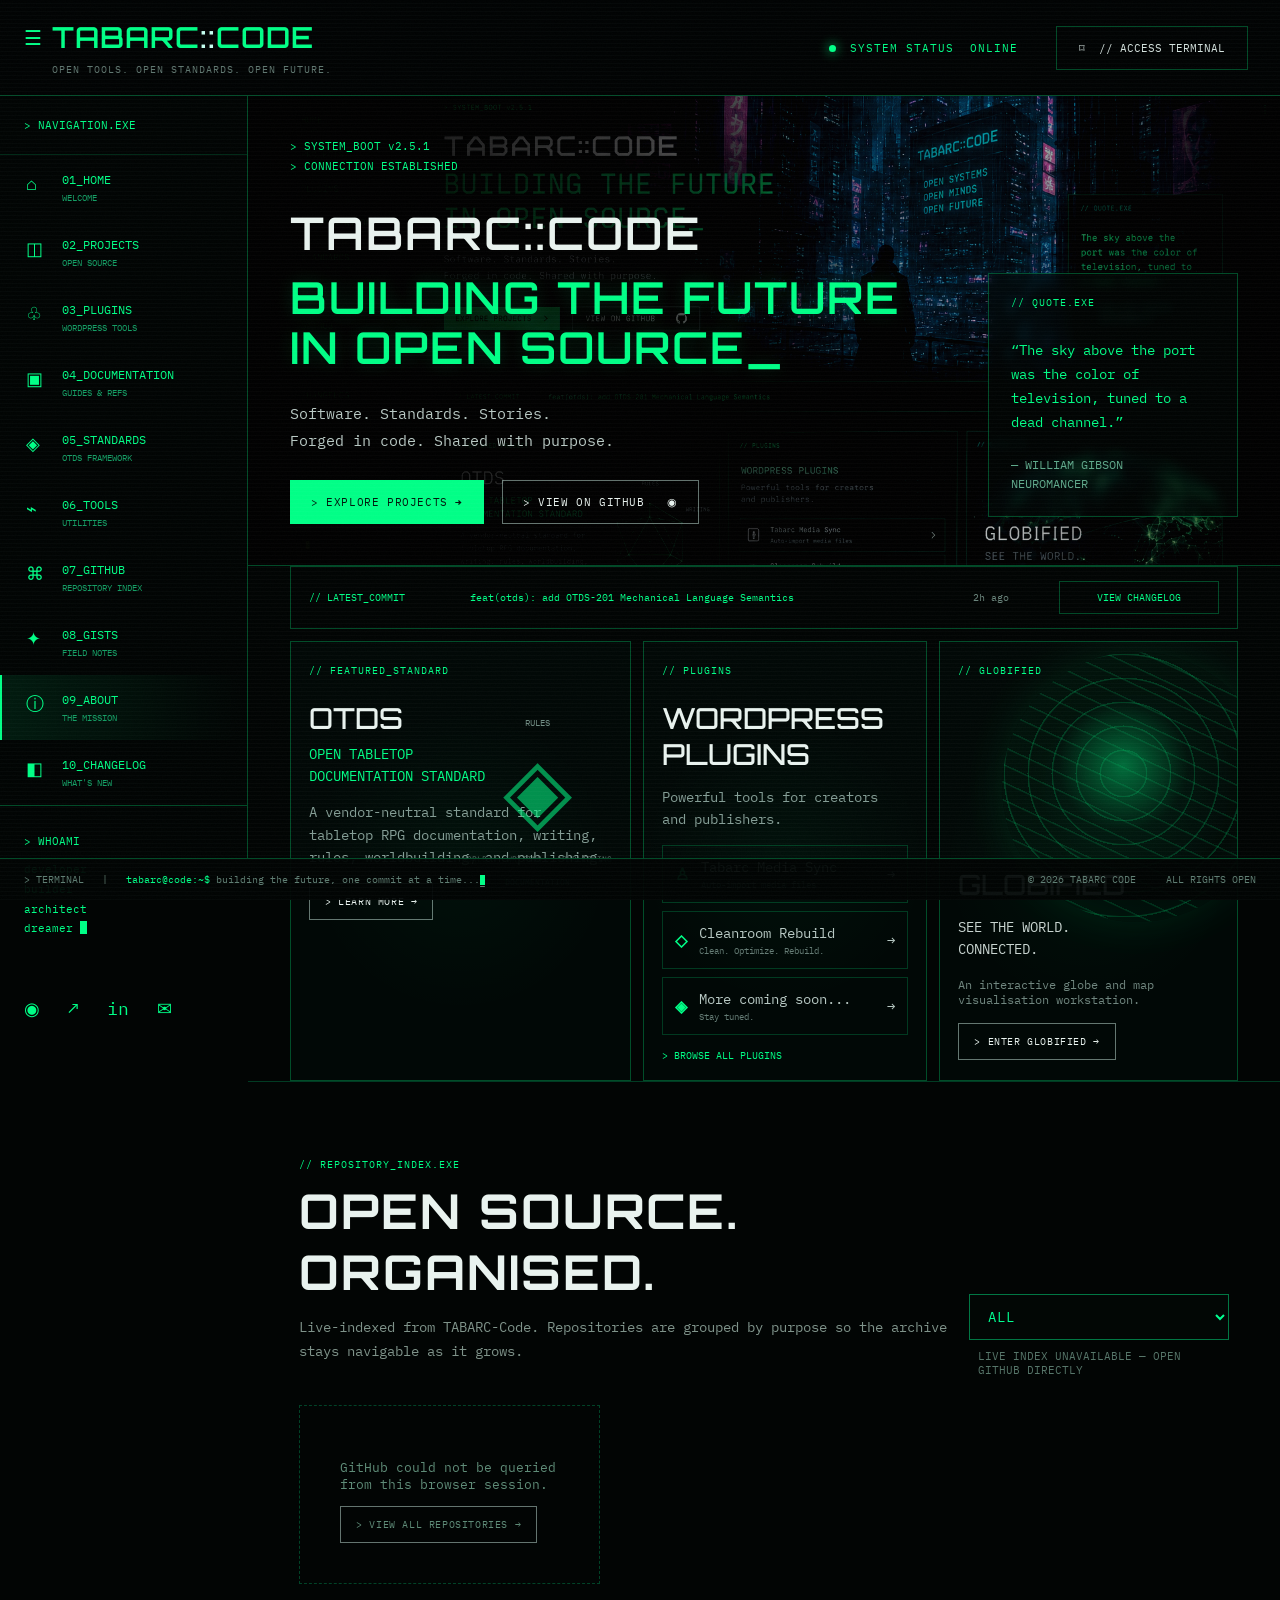
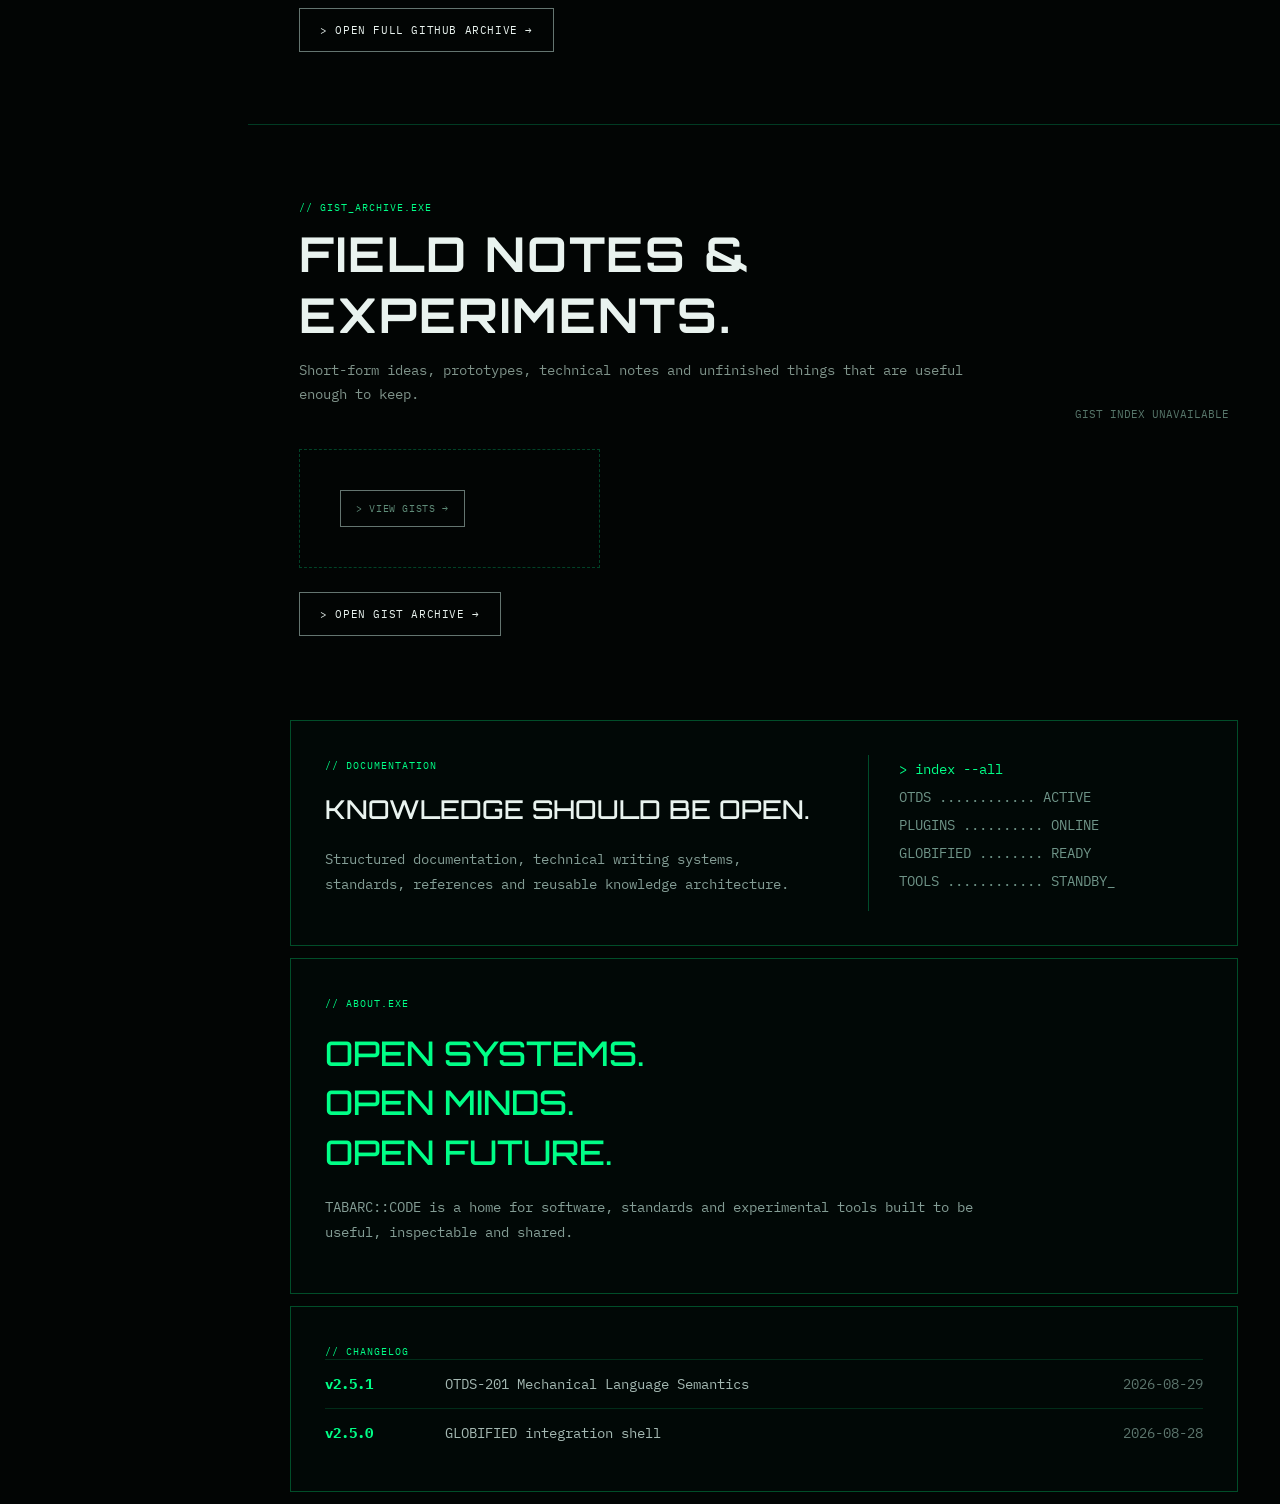
==== index.html @ 30c96a87 "Refactor index.html to remove duplicate meta tags Removed duplicate meta tags and cleaned up HTML st" ====
<!doctype html>
<html lang="en">
<head>
  <meta charset="utf-8">
  <meta name="viewport" content="width=device-width,initial-scale=1">
  <meta name="theme-color" content="#020504"><meta name="google-site-verification" content="mfJ0MQeP41o-sSxH8vuK3E07ABOXggW6W_yxKsHSkQE" /><meta name="description" content="TABARC::CODE — open tools, open standards, open future.">
  <title>TABARC::CODE — Open Tools. Open Standards. Open Future.</title><link rel="preconnect" href="https://fonts.googleapis.com">
  <link rel="preconnect" href="https://fonts.gstatic.com" crossorigin>  <link href="https://fonts.googleapis.com/css2?family=IBM+Plex+Mono:wght@400;500;600&family=Orbitron:wght@500;600;700&display=swap" rel="stylesheet">
  <link rel="stylesheet" href="assets/style.css">
  <meta name="google-site-verification" content="mfJ0MQeP41o-sSxH8vuK3E07ABOXggW6W_yxKsHSkQE" />
</head>
<body>
  <canvas id="matrix" aria-hidden="true"></canvas>
  <div class="crt" aria-hidden="true"></div>
  <div class="noise" aria-hidden="true"></div>

  <header class="topbar">
    <a class="brand" href="#home" aria-label="TABARC Code home">
      <span class="hamburger">☰</span>
      <span class="brand-mark">TABARC<span>::</span>CODE</span>
      <small>OPEN TOOLS. OPEN STANDARDS. OPEN FUTURE.</small>
    </a>
    <div class="system-status"><span class="pulse"></span> SYSTEM STATUS <b>ONLINE</b></div>
    <a class="access" href="#projects">⌑ &nbsp;// ACCESS TERMINAL</a>
  </header>

  <aside class="sidebar">
    <div class="nav-title">&gt; NAVIGATION.EXE</div>
    <nav>
      <a class="active" href="#home"><b>⌂</b><span>01_HOME<small>WELCOME</small></span></a>
      <a href="#projects"><b>◫</b><span>02_PROJECTS<small>OPEN SOURCE</small></span></a>
      <a href="#plugins"><b>♧</b><span>03_PLUGINS<small>WORDPRESS TOOLS</small></span></a>
      <a href="#documentation"><b>▣</b><span>04_DOCUMENTATION<small>GUIDES &amp; REFS</small></span></a>
      <a href="#standards"><b>◈</b><span>05_STANDARDS<small>OTDS FRAMEWORK</small></span></a>
      <a href="#tools"><b>⌁</b><span>06_TOOLS<small>UTILITIES</small></span></a>
      <a href="#repositories"><b>⌘</b><span>07_GITHUB<small>REPOSITORY INDEX</small></span></a>
      <a href="#gists"><b>✦</b><span>08_GISTS<small>FIELD NOTES</small></span></a>
      <a href="#about"><b>ⓘ</b><span>09_ABOUT<small>THE MISSION</small></span></a>
      <a href="#changelog"><b>◧</b><span>10_CHANGELOG<small>WHAT'S NEW</small></span></a>
    </nav>
    <div class="whoami">
      <div>&gt; WHOAMI</div>
      <p>developer<br>builder<br>architect<br>dreamer <i></i></p>
    </div>
    <div class="socials"><a href="https://github.com/tabarc-code" target="_blank">◉</a><a href="#projects">↗</a><a href="#about">in</a><a href="mailto:hello@tabarc.dev">✉</a></div>
  </aside>

  <main id="home">
    <section class="hero">
      <div class="hero-bg"></div>
      <div class="hero-copy">
        <div class="boot">&gt; SYSTEM_BOOT v2.5.1<br>&gt; CONNECTION ESTABLISHED</div>
        <h1>TABARC::CODE</h1>
        <h2>BUILDING THE FUTURE<br>IN OPEN SOURCE<span>_</span></h2>
        <p class="lede">Software. Standards. Stories.<br>Forged in code. Shared with purpose.</p>
        <div class="actions"><a class="btn primary" href="#projects">&gt; EXPLORE PROJECTS <b>→</b></a><a class="btn" href="https://github.com/tabarc-code" target="_blank" rel="noopener">&gt; VIEW ON GITHUB &nbsp; ◉</a></div>
      </div>
      <aside class="quote"><div>// QUOTE.EXE</div><p>“The sky above the port was the color of television, tuned to a dead channel.”</p><small>— WILLIAM GIBSON<br>NEUROMANCER</small></aside>
    </section>

    <div class="commit"><span>// LATEST_COMMIT</span><code>feat(otds): add OTDS-201 Mechanical Language Semantics</code><time>2h ago</time><a href="#changelog">VIEW CHANGELOG</a></div>

    <section class="grid" id="projects">
      <article class="panel otds" id="standards">
        <label>// FEATURED_STANDARD</label><h3>OTDS</h3><h4>OPEN TABLETOP<br>DOCUMENTATION STANDARD</h4>
        <p>A vendor-neutral standard for tabletop RPG documentation, writing, rules, worldbuilding, and publishing.</p>
        <div class="radar">RULES<br><span>◈</span><small>WORLD &nbsp;&nbsp; WRITING &nbsp;&nbsp; PUBLISHING<br>DOCUMENTATION</small></div>
        <a class="btn small" href="#documentation">&gt; LEARN MORE →</a>
      </article>

      <article class="panel plugins" id="plugins">
        <label>// PLUGINS</label><h3>WORDPRESS PLUGINS</h3><p>Powerful tools for creators and publishers.</p>
        <a class="plugin" href="#"><b>♙</b><span>Tabarc Media Sync<small>Auto-import media files</small></span>→</a>
        <a class="plugin" href="#"><b>◇</b><span>Cleanroom Rebuild<small>Clean. Optimize. Rebuild.</small></span>→</a>
        <a class="plugin" href="#"><b>◈</b><span>More coming soon...<small>Stay tuned.</small></span>→</a>
        <a class="browse" href="#projects">&gt; BROWSE ALL PLUGINS</a>
      </article>

      <article class="panel globified" id="tools">
        <label>// GLOBIFIED</label><div class="globe-art" aria-hidden="true"></div><div class="globified-copy"><h3>GLOBIFIED</h3><p>SEE THE WORLD.<br>CONNECTED.</p><small>An interactive globe and map visualisation workstation.</small><a class="btn small" href="globified/">&gt; ENTER GLOBIFIED →</a></div>
      </article>
    </section>

    <section class="repo-index" id="repositories">
      <div class="section-head"><div><label>// REPOSITORY_INDEX.EXE</label><h2>OPEN SOURCE. ORGANISED.</h2><p>Live-indexed from TABARC-Code. Repositories are grouped by purpose so the archive stays navigable as it grows.</p></div><div class="repo-controls"><select id="repo-filter" aria-label="Filter repositories"><option>ALL</option><option>AI &amp; LLM SKILLS</option><option>WORDPRESS &amp; PLUGINS</option><option>TABLETOP &amp; RPG</option><option>WRITING &amp; DOCUMENTATION</option><option>TOOLS &amp; EXPERIMENTS</option></select><small id="repo-status">BOOTING INDEX...</small></div></div>
      <div id="repo-grid" class="repo-grid"><div class="loading-state">&gt; INDEXING TABARC-CODE REPOSITORIES...<span>_</span></div></div>
      <div class="index-footer"><a class="btn" href="https://github.com/TABARC-Code?tab=repositories" target="_blank" rel="noopener">&gt; OPEN FULL GITHUB ARCHIVE →</a></div>
    </section>

    <section class="gists" id="gists">
      <div class="section-head"><div><label>// GIST_ARCHIVE.EXE</label><h2>FIELD NOTES &amp; EXPERIMENTS.</h2><p>Short-form ideas, prototypes, technical notes and unfinished things that are useful enough to keep.</p></div><div class="repo-controls"><small id="gist-status">CONNECTING...</small></div></div>
      <div id="gist-grid" class="gist-grid"><div class="loading-state">&gt; CONNECTING TO GIST ARCHIVE...<span>_</span></div></div>
      <div class="index-footer"><a class="btn" href="https://gist.github.com/TABARC-Code" target="_blank" rel="noopener">&gt; OPEN GIST ARCHIVE →</a></div>
    </section>

    <section class="lower" id="documentation">
      <div><label>// DOCUMENTATION</label><h3>KNOWLEDGE SHOULD BE OPEN.</h3><p>Structured documentation, technical writing systems, standards, references and reusable knowledge architecture.</p></div>
      <div class="terminal-box"><div>&gt; index --all</div><div>OTDS ............ ACTIVE</div><div>PLUGINS .......... ONLINE</div><div>GLOBIFIED ........ READY</div><div>TOOLS ............ STANDBY<span>_</span></div></div>
    </section>

    <section class="about" id="about"><label>// ABOUT.EXE</label><h2>OPEN SYSTEMS.<br>OPEN MINDS.<br>OPEN FUTURE.</h2><p>TABARC::CODE is a home for software, standards and experimental tools built to be useful, inspectable and shared.</p></section>
    <section class="changelog" id="changelog"><label>// CHANGELOG</label><div><b>v2.5.1</b><span>OTDS-201 Mechanical Language Semantics</span><time>2026-08-29</time></div><div><b>v2.5.0</b><span>GLOBIFIED integration shell</span><time>2026-08-28</time></div></section>
  </main>

  <footer><span>&gt; TERMINAL &nbsp; | &nbsp; <b>tabarc@code:~$</b> building the future, one commit at a time...<i>_</i></span><span>© 2026 TABARC CODE &nbsp;&nbsp;&nbsp; ALL RIGHTS OPEN</span></footer>
  <script src="assets/site.js"></script>
  <script src="assets/repo-index.js"></script>
</body>
</html>
---- assets/style.css ----
:root{--bg:#020504;--panel:rgba(2,10,8,.82);--green:#00ff87;--green2:#00c96b;--cyan:#00d9ff;--muted:#78928a;--line:rgba(0,255,135,.28);--white:#e9f3ef}*{box-sizing:border-box}html{scroll-behavior:smooth}body{margin:0;background:var(--bg);color:var(--white);font-family:'IBM Plex Mono',monospace;font-size:14px;overflow-x:hidden}a{color:inherit;text-decoration:none}#matrix{position:fixed;inset:0;z-index:-5;opacity:.08}.crt,.noise{position:fixed;inset:0;pointer-events:none;z-index:20}.crt{background:repeating-linear-gradient(0deg,rgba(255,255,255,.018) 0,rgba(255,255,255,.018) 1px,transparent 1px,transparent 4px);mix-blend-mode:screen}.noise{opacity:.045;background-image:url("data:image/svg+xml,%3Csvg xmlns='http://www.w3.org/2000/svg' width='140' height='140' viewBox='0 0 140 140'%3E%3Cfilter id='n'%3E%3CfeTurbulence type='fractalNoise' baseFrequency='.8' numOctaves='3' stitchTiles='stitch'/%3E%3C/filter%3E%3Crect width='100%25' height='100%25' filter='url(%23n)' opacity='.5'/%3E%3C/svg%3E")}.topbar{height:96px;border-bottom:1px solid var(--line);display:flex;align-items:center;padding:0 32px 0 24px;position:fixed;top:0;left:0;right:0;z-index:10;background:rgba(1,5,4,.78);backdrop-filter:blur(10px)}.brand{display:grid;grid-template-columns:28px auto;align-items:center;width:390px}.hamburger{color:var(--green);font-size:20px}.brand-mark{font:600 29px Orbitron,sans-serif;color:var(--green);letter-spacing:1px}.brand-mark span{color:#c6fff0}.brand small{grid-column:2;color:#607770;font-size:10px;letter-spacing:1px;margin-top:8px}.system-status{margin-left:auto;color:var(--green);font-size:11px;letter-spacing:1px}.system-status b{font-weight:400;margin-left:8px}.pulse{display:inline-block;width:7px;height:7px;background:var(--green);border-radius:50%;box-shadow:0 0 12px var(--green);margin-right:6px}.access{margin-left:38px;border:1px solid var(--line);padding:14px 22px;color:#d5e3df;font-size:11px}.sidebar{position:fixed;top:96px;bottom:42px;left:0;width:248px;border-right:1px solid var(--line);background:rgba(1,6,5,.78);z-index:9;display:flex;flex-direction:column}.nav-title{padding:22px 24px;color:var(--green);font-size:11px;border-bottom:1px solid rgba(0,255,135,.15)}nav a{display:flex;gap:18px;padding:17px 24px;border-left:2px solid transparent;color:var(--green);transition:.2s}nav a:hover,nav a.active{background:linear-gradient(90deg,rgba(0,255,135,.09),transparent);border-left-color:var(--green)}nav b{width:18px;font-size:18px;font-weight:400}nav span{font-size:12px}nav small{display:block;color:#149e64;font-size:9px;margin-top:5px}.whoami{margin-top:auto;border-top:1px solid var(--line);padding:28px 24px;color:var(--green);font-size:11px}.whoami p{line-height:1.8;margin:12px 0}.whoami i,footer i{display:inline-block;width:7px;height:13px;background:var(--green);vertical-align:-2px;animation:blink 1s steps(2,end) infinite}.socials{display:flex;gap:28px;padding:18px 24px;color:var(--green);font-size:18px}.socials a:hover{filter:drop-shadow(0 0 8px var(--green))}main{margin-left:248px;padding-top:96px}.hero{height:470px;position:relative;overflow:hidden;border-bottom:1px solid var(--line);display:flex;align-items:center}.hero-bg{position:absolute;inset:0;background-image:linear-gradient(90deg,rgba(0,0,0,.97) 0%,rgba(0,0,0,.75) 38%,rgba(0,10,12,.25) 72%,rgba(0,0,0,.65)),url('tabarc-hero.png');background-size:cover;background-position:center 44%;filter:saturate(1.15) contrast(1.05)}.hero-copy{position:relative;z-index:2;margin-left:42px}.boot{color:var(--green);font-size:11px;line-height:1.8;margin-bottom:28px}.hero h1{font:600 45px Orbitron,sans-serif;letter-spacing:2px;margin:0 0 12px}.hero h2{font:600 44px Orbitron,sans-serif;color:var(--green);line-height:1.15;letter-spacing:2px;margin:0;text-shadow:0 0 18px rgba(0,255,135,.15)}.hero h2 span{animation:blink 1s steps(2,end) infinite}.lede{color:#b9c9c4;font-size:15px;line-height:1.8;margin:26px 0}.actions{display:flex;gap:18px}.btn{display:inline-block;border:1px solid rgba(220,255,244,.45);padding:14px 20px;font-size:11px;letter-spacing:.6px;transition:.2s}.btn:hover{border-color:var(--green);color:var(--green);box-shadow:0 0 20px rgba(0,255,135,.1)}.btn.primary{background:var(--green);border-color:var(--green);color:#00170c}.btn.primary:hover{color:#00170c;box-shadow:0 0 25px rgba(0,255,135,.3)}.quote{position:absolute;z-index:2;right:42px;bottom:48px;width:250px;border:1px solid var(--line);padding:22px;color:var(--green);background:rgba(0,8,6,.58);backdrop-filter:blur(5px)}.quote div,label{font-size:10px;color:var(--green);letter-spacing:1px}.quote p{line-height:1.7;margin:30px 0 20px}.quote small{color:#5fa98b;line-height:1.6}.commit{margin:0 42px;padding:14px 18px;border:1px solid var(--line);display:grid;grid-template-columns:145px 1fr 70px 160px;gap:16px;align-items:center;color:var(--green);font-size:10px}.commit code{font-family:inherit}.commit time{color:#6a857c}.commit a{border:1px solid var(--line);padding:9px;text-align:center}.grid{display:grid;grid-template-columns:1.2fr 1fr 1.05fr;gap:12px;margin:12px 42px 0}.panel{min-height:315px;border:1px solid var(--line);background:radial-gradient(circle at 50% 50%,rgba(0,255,135,.035),transparent 55%),var(--panel);padding:18px;position:relative;overflow:hidden}.panel h3{font:500 29px Orbitron,sans-serif;margin:22px 0 8px}.panel h4{font-weight:400;color:var(--green);font-size:14px;line-height:1.55;margin:0}.panel p{color:#849d95;line-height:1.6;max-width:360px}.radar{position:absolute;right:18px;top:75px;text-align:center;color:#708c83;font-size:9px}.radar span{display:block;font-size:90px;line-height:1;color:var(--green);opacity:.55;margin:15px}.radar small{line-height:3;color:#5d776f}.small{font-size:10px;padding:11px 15px}.plugin{display:flex;align-items:center;gap:12px;border:1px solid rgba(0,255,135,.2);padding:12px;margin:8px 0;color:#b8c9c4}.plugin:hover{border-color:var(--green)}.plugin b{color:var(--green);font-size:16px}.plugin span{flex:1}.plugin small{display:block;color:#657c75;margin-top:3px;font-size:9px}.browse{display:block;color:var(--green);font-size:10px;margin-top:14px}.globe-art{position:absolute;right:-35px;top:10px;width:270px;height:270px;border-radius:50%;background:radial-gradient(circle at 45% 42%,rgba(0,255,135,.5),rgba(0,255,135,.06) 30%,transparent 62%),repeating-radial-gradient(circle at 45% 45%,transparent 0 22px,rgba(0,255,135,.22) 23px 24px),repeating-linear-gradient(25deg,transparent 0 14px,rgba(0,255,135,.17) 15px 16px);box-shadow:0 0 45px rgba(0,255,135,.12),inset 0 0 50px rgba(0,255,135,.08);opacity:.8}.globified-copy{position:absolute;left:18px;bottom:20px;z-index:1}.globified-copy h3{font-size:28px}.globified-copy p{font-size:14px;color:#c8d4d0}.globified-copy small{display:block;max-width:210px;margin:16px 0;color:#70867f}.lower,.about,.changelog{margin:12px 42px;padding:34px;border:1px solid var(--line);background:var(--panel);display:grid;grid-template-columns:1.5fr 1fr;gap:40px}.lower h3,.about h2{font:500 26px Orbitron,sans-serif;line-height:1.45;margin:18px 0}.lower p,.about p{color:#849d95;line-height:1.8;max-width:650px}.terminal-box{border-left:1px solid var(--line);padding-left:30px;color:var(--green);line-height:2}.terminal-box div:not(:first-child){color:#6f9488}.about{display:block;min-height:260px}.about h2{font-size:34px;color:var(--green)}.changelog{display:block}.changelog>div{display:grid;grid-template-columns:120px 1fr 130px;padding:15px 0;border-top:1px solid rgba(0,255,135,.15);color:#a4b8b2}.changelog b{color:var(--green)}.changelog time{color:#5c756d;text-align:right}footer{position:fixed;bottom:0;left:0;right:0;height:42px;background:rgba(1,5,4,.95);border-top:1px solid var(--line);z-index:12;display:flex;align-items:center;justify-content:space-between;padding:0 24px;color:#5f7e73;font-size:10px}footer b{color:var(--green);font-weight:400}footer i{height:10px;width:5px}@keyframes blink{50%{opacity:0}}@media(max-width:1100px){.sidebar{width:190px}.brand{width:280px}main{margin-left:190px}.grid{grid-template-columns:1fr 1fr}.globified{grid-column:1/-1}.hero h2{font-size:36px}.quote{right:20px;width:220px}.hero-copy{margin-left:28px}.commit{margin:12px 28px}.lower,.about,.changelog,.grid{margin-left:28px;margin-right:28px}}@media(max-width:760px){.topbar{height:70px;padding:0 15px}.brand-mark{font-size:21px}.brand small,.system-status,.access{display:none}.sidebar{display:none}main{margin-left:0;padding-top:70px}.hero{height:650px}.hero-bg{background-position:60% center}.hero-copy{margin:0 22px;align-self:flex-start;margin-top:65px}.hero h1{font-size:31px}.hero h2{font-size:30px}.quote{left:22px;right:22px;bottom:25px;width:auto}.commit{grid-template-columns:1fr;margin:12px 16px}.commit time{display:none}.grid,.lower,.about,.changelog{margin-left:16px;margin-right:16px}.grid{grid-template-columns:1fr}.globified{grid-column:auto}.lower{grid-template-columns:1fr}.terminal-box{border-left:0;border-top:1px solid var(--line);padding:20px 0 0}.changelog>div{grid-template-columns:90px 1fr}.changelog time{display:none}footer{font-size:8px}footer span:last-child{display:none}}

/* REPOSITORY + GIST INDEX */
.repo-index,.gists{padding:72px 4vw;border-top:1px solid rgba(0,255,145,.22);position:relative}
.section-head{display:flex;justify-content:space-between;gap:30px;align-items:flex-end;margin-bottom:28px}
.section-head h2{font-family:Orbitron,monospace;font-size:clamp(26px,4vw,48px);margin:8px 0 12px;letter-spacing:.04em}
.section-head p{max-width:760px;color:#7f938a;line-height:1.7}
.repo-controls{display:flex;flex-direction:column;gap:9px;min-width:220px;align-items:flex-end}
.repo-controls select{background:#020705;color:#00ff91;border:1px solid rgba(0,255,145,.45);padding:12px 14px;font:inherit;text-transform:uppercase;letter-spacing:.08em;outline:none}
.repo-controls small{color:#57766a;font:11px 'IBM Plex Mono',monospace}
.repo-grid{display:grid;grid-template-columns:repeat(3,minmax(0,1fr));gap:14px}
.repo-card,.gist-card{position:relative;border:1px solid rgba(0,255,145,.22);background:linear-gradient(145deg,rgba(2,12,8,.92),rgba(0,4,3,.72));padding:24px;min-height:250px;overflow:hidden}
.repo-card:before,.gist-card:before{content:'';position:absolute;inset:0;background:linear-gradient(transparent 49%,rgba(0,255,145,.025) 50%,transparent 51%);background-size:100% 5px;pointer-events:none}
.repo-top{display:flex;justify-content:space-between;gap:10px;align-items:center}
.repo-card label,.gist-card label{color:#00ff91;font:11px 'IBM Plex Mono',monospace;letter-spacing:.1em}
.repo-visibility{font-size:9px;color:#5b776c;border:1px solid rgba(0,255,145,.2);padding:4px 7px}
.repo-card h3,.gist-card h3{font-family:Orbitron,monospace;font-size:19px;line-height:1.35;margin:22px 0 12px;color:#eef8f3;overflow-wrap:anywhere}
.repo-card p,.gist-card p{color:#82978e;line-height:1.6;font-size:13px;min-height:64px}
.repo-meta{display:flex;flex-wrap:wrap;gap:12px;margin:18px 0;color:#5f7b70;font-size:10px;text-transform:uppercase}
.repo-tags{display:flex;gap:5px;flex-wrap:wrap;min-height:23px;margin-bottom:16px}.repo-tags i{font-style:normal;font-size:9px;color:#4cae86;border:1px solid rgba(0,255,145,.16);padding:3px 5px}
.repo-card .btn,.gist-card .btn{display:inline-block}
.gist-grid{display:grid;grid-template-columns:repeat(3,minmax(0,1fr));gap:14px}.gist-card{min-height:210px}
.loading-state,.empty-state{border:1px dashed rgba(0,255,145,.25);padding:40px;color:#5f8c78;font:13px 'IBM Plex Mono',monospace}.loading-state span{animation:blink 1s steps(2,end) infinite}.index-footer{margin-top:24px}
@keyframes blink{50%{opacity:0}}
@media(max-width:1000px){.repo-grid,.gist-grid{grid-template-columns:repeat(2,minmax(0,1fr))}.section-head{align-items:flex-start;flex-direction:column}.repo-controls{align-items:flex-start}}
@media(max-width:650px){.repo-grid,.gist-grid{grid-template-columns:1fr}.repo-index,.gists{padding:52px 20px}}
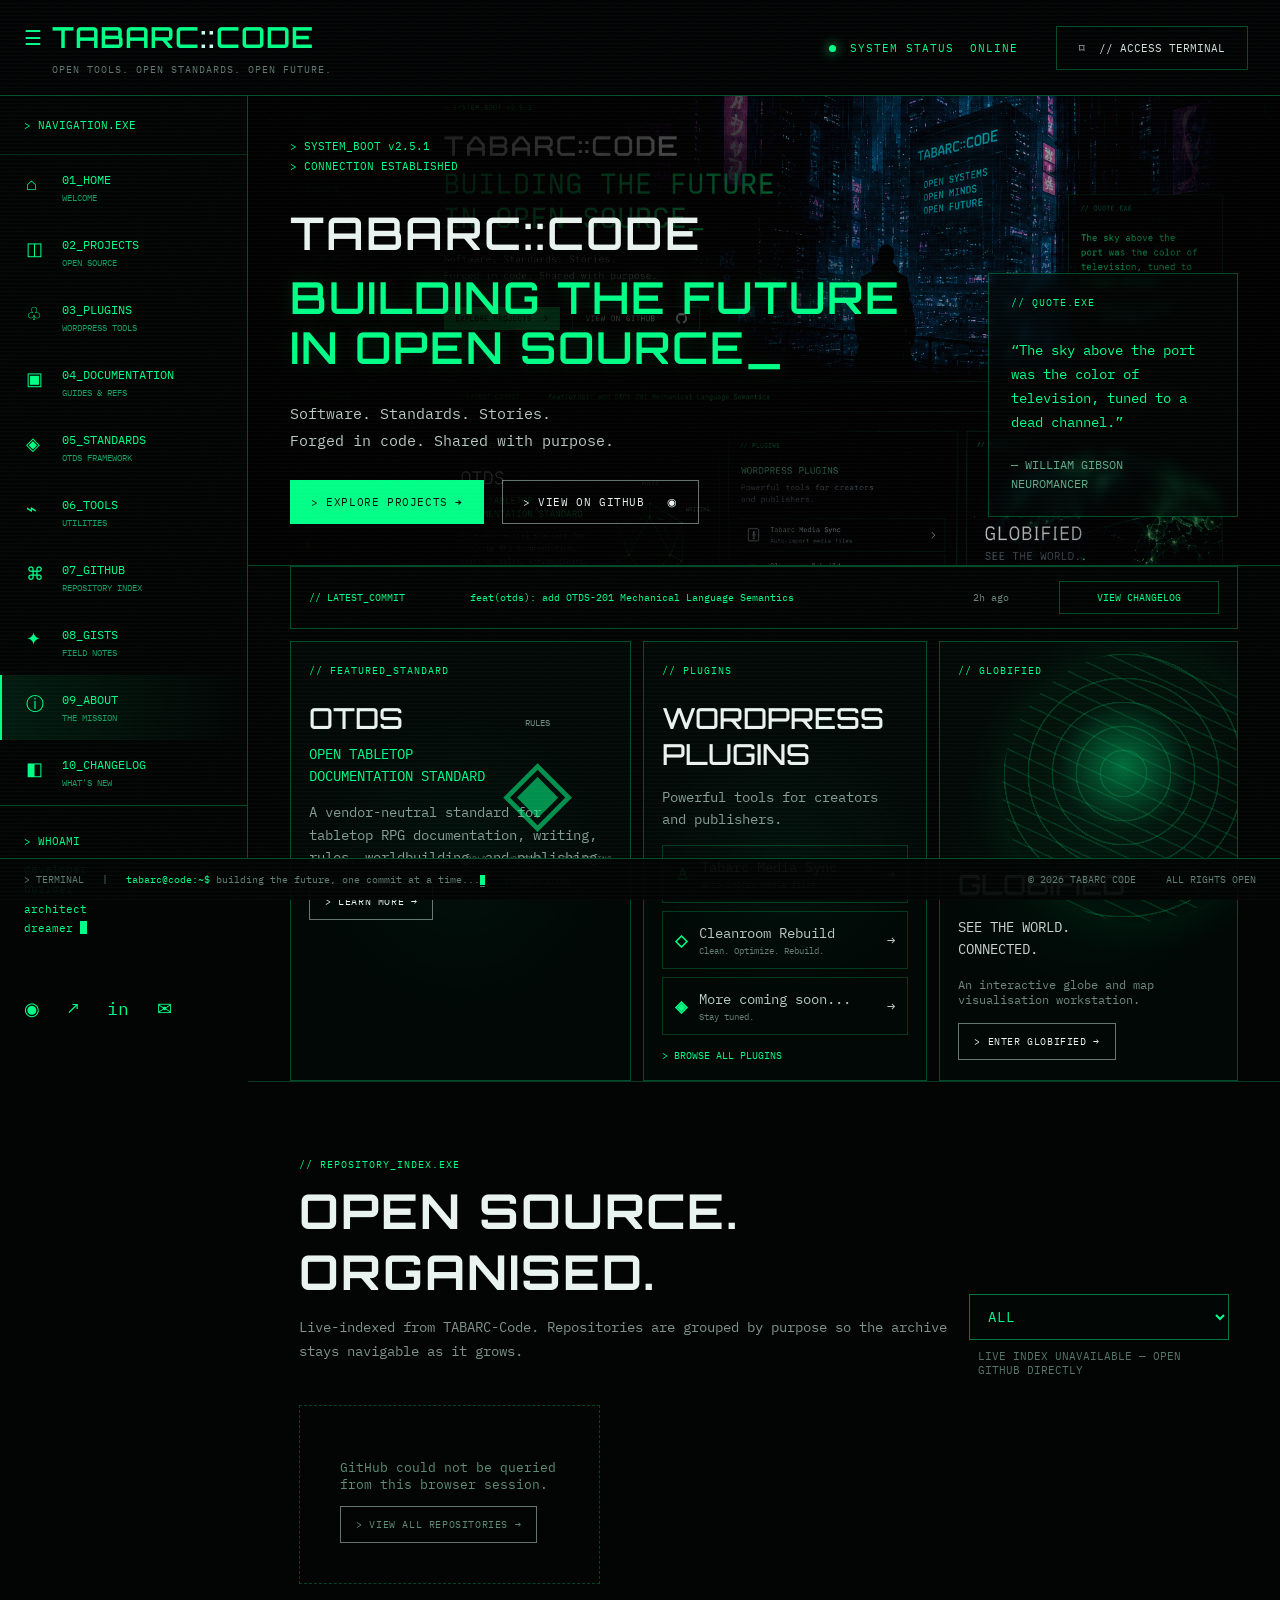
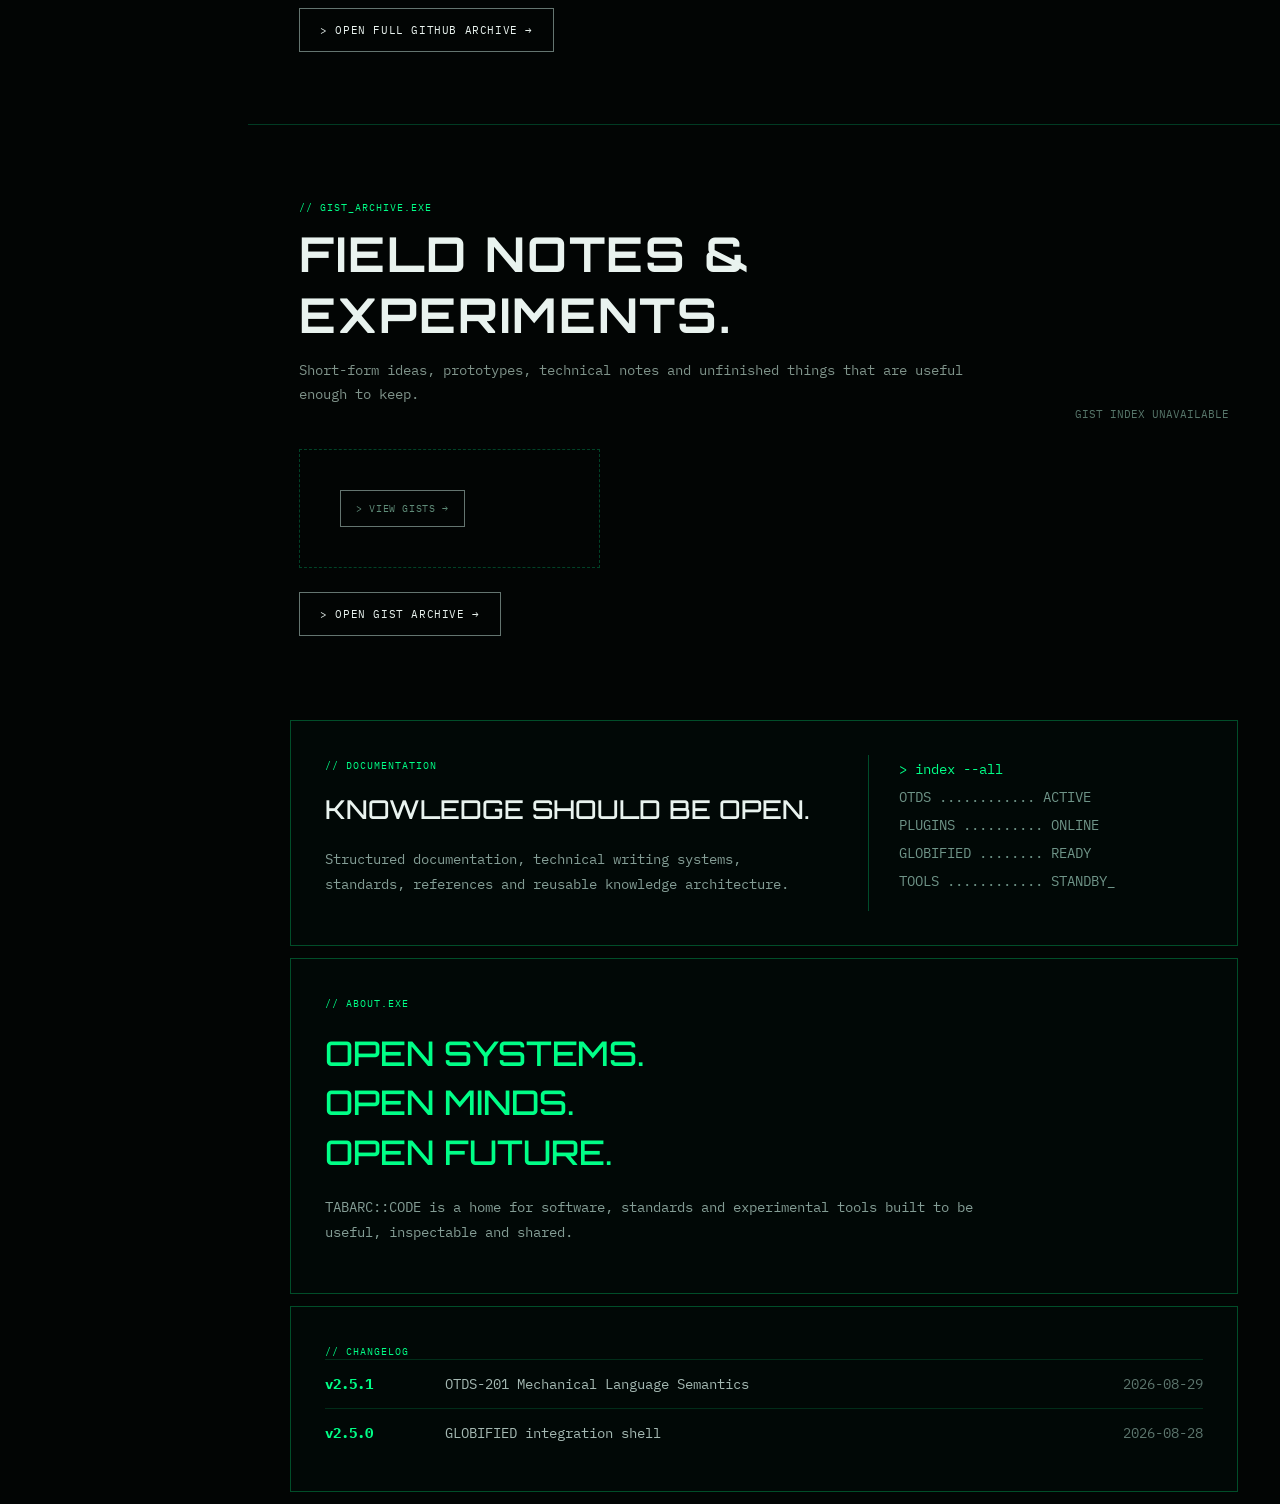
==== commit f7549bf7: "Update index.html" ====
--- a/index.html
+++ b/index.html
@@ -7,7 +7,7 @@
   <title>TABARC::CODE — Open Tools. Open Standards. Open Future.</title><link rel="preconnect" href="https://fonts.googleapis.com">
   <link rel="preconnect" href="https://fonts.gstatic.com" crossorigin>  <link href="https://fonts.googleapis.com/css2?family=IBM+Plex+Mono:wght@400;500;600&family=Orbitron:wght@500;600;700&display=swap" rel="stylesheet">
   <link rel="stylesheet" href="assets/style.css">
-  <meta name="google-site-verification" content="mfJ0MQeP41o-sSxH8vuK3E07ABOXggW6W_yxKsHSkQE" />
+  <meta name="google-site-verification" content="mfJ0MQeP41o-sSxH8vuK3E07ABOXggW6W_yxKsHSkQE" /><link rel="icon" type="image/png" href="/fav-icon-32x32.png"><link rel="shortcut icon" href="/favicon.ico">
 </head>
 <body>
   <canvas id="matrix" aria-hidden="true"></canvas>
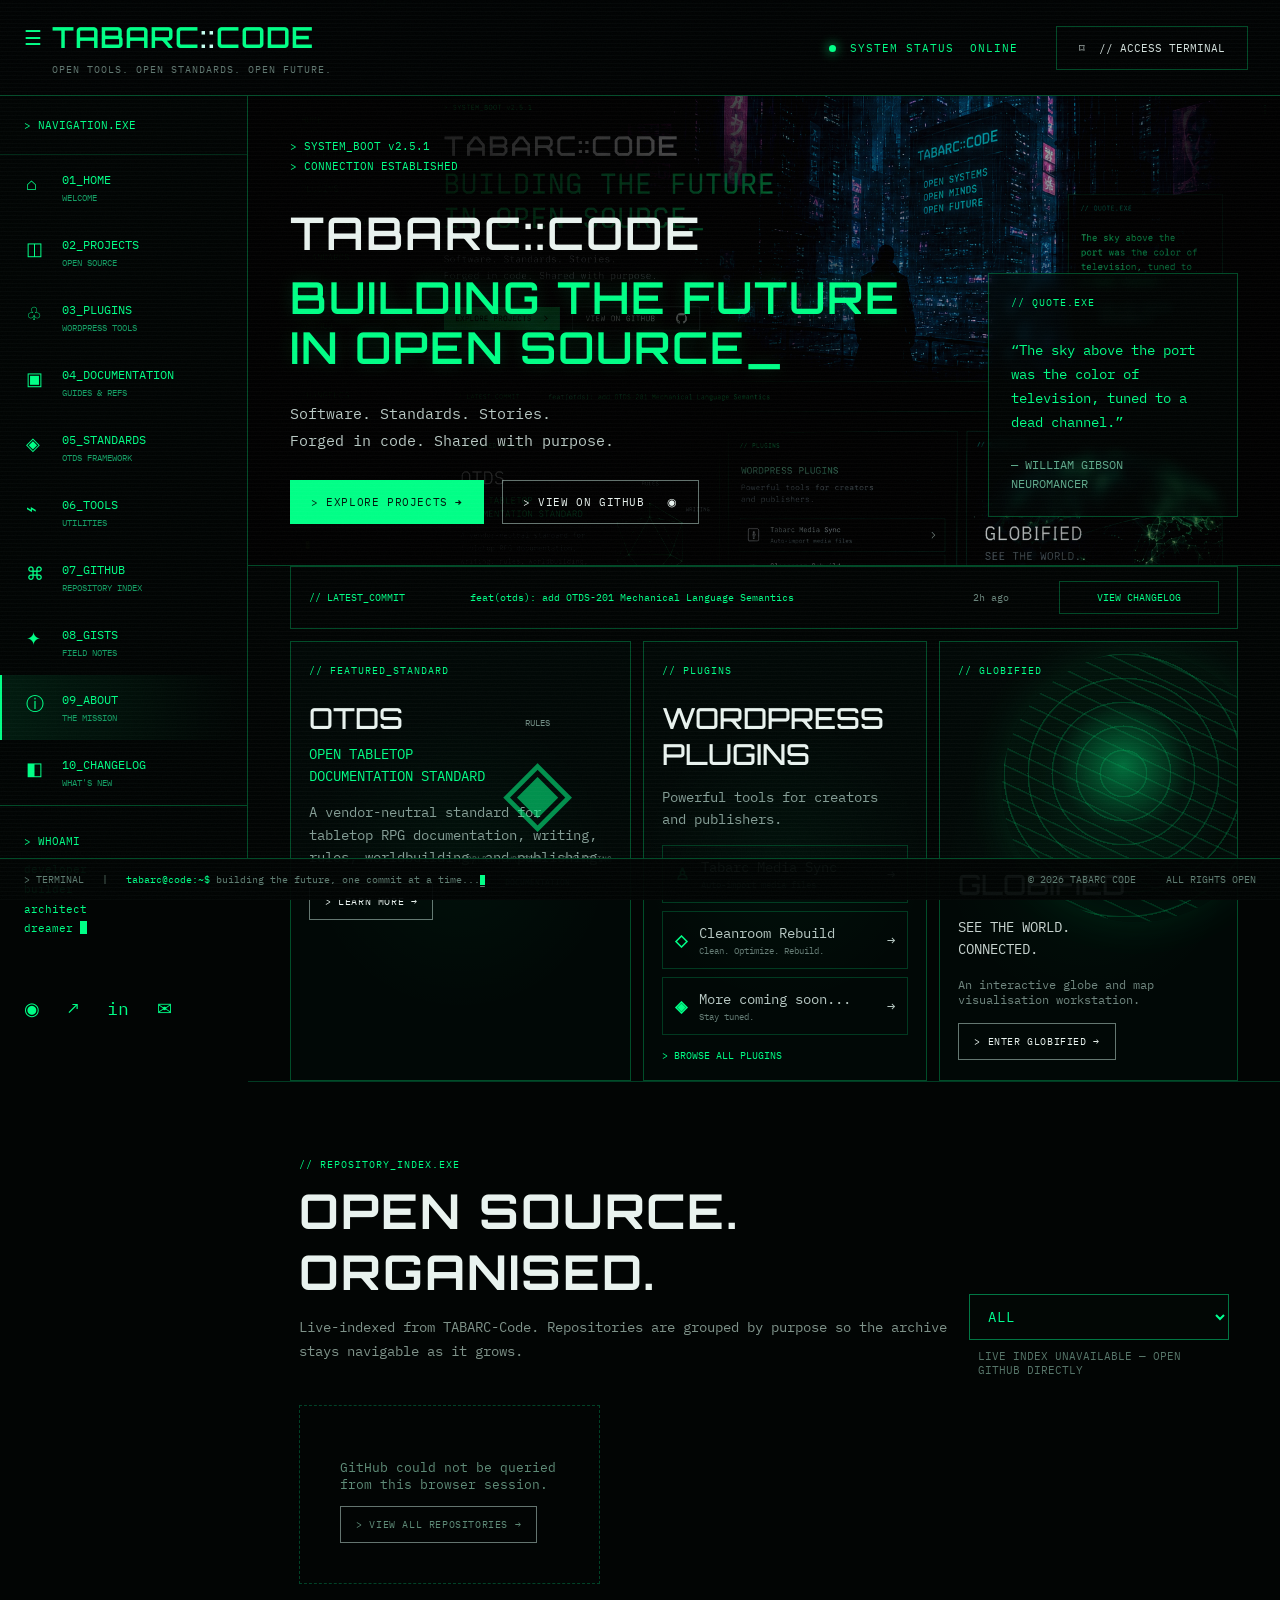
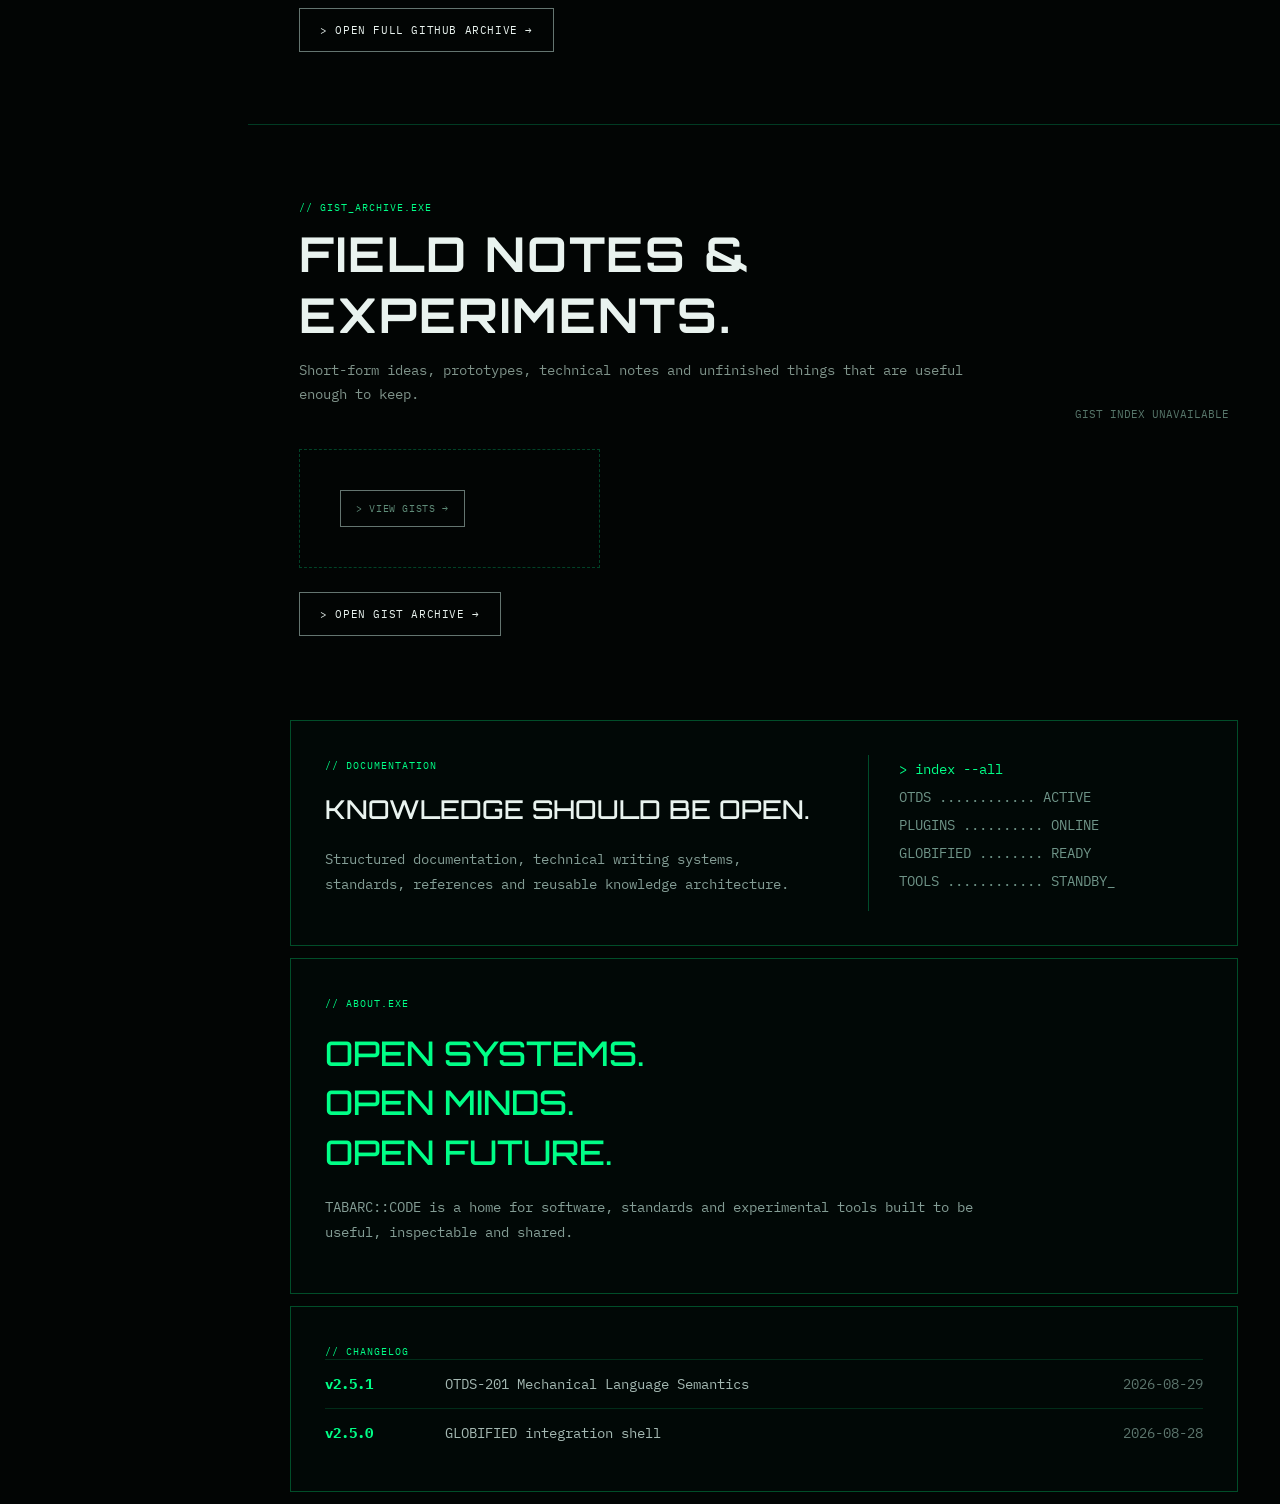
==== commit 77e1a995: "Update index.html" ====
--- a/index.html
+++ b/index.html
@@ -7,7 +7,7 @@
   <title>TABARC::CODE — Open Tools. Open Standards. Open Future.</title><link rel="preconnect" href="https://fonts.googleapis.com">
   <link rel="preconnect" href="https://fonts.gstatic.com" crossorigin>  <link href="https://fonts.googleapis.com/css2?family=IBM+Plex+Mono:wght@400;500;600&family=Orbitron:wght@500;600;700&display=swap" rel="stylesheet">
   <link rel="stylesheet" href="assets/style.css">
-  <meta name="google-site-verification" content="mfJ0MQeP41o-sSxH8vuK3E07ABOXggW6W_yxKsHSkQE" /><link rel="icon" type="image/png" href="/fav-icon-32x32.png"><link rel="shortcut icon" href="/favicon.ico">
+  <meta name="google-site-verification" content="mfJ0MQeP41o-sSxH8vuK3E07ABOXggW6W_yxKsHSkQE" /><link rel="icon" type="image/png" href="/favicon-32x32.png"><link rel="shortcut icon" href="/favicon.ico">
 </head>
 <body>
   <canvas id="matrix" aria-hidden="true"></canvas>
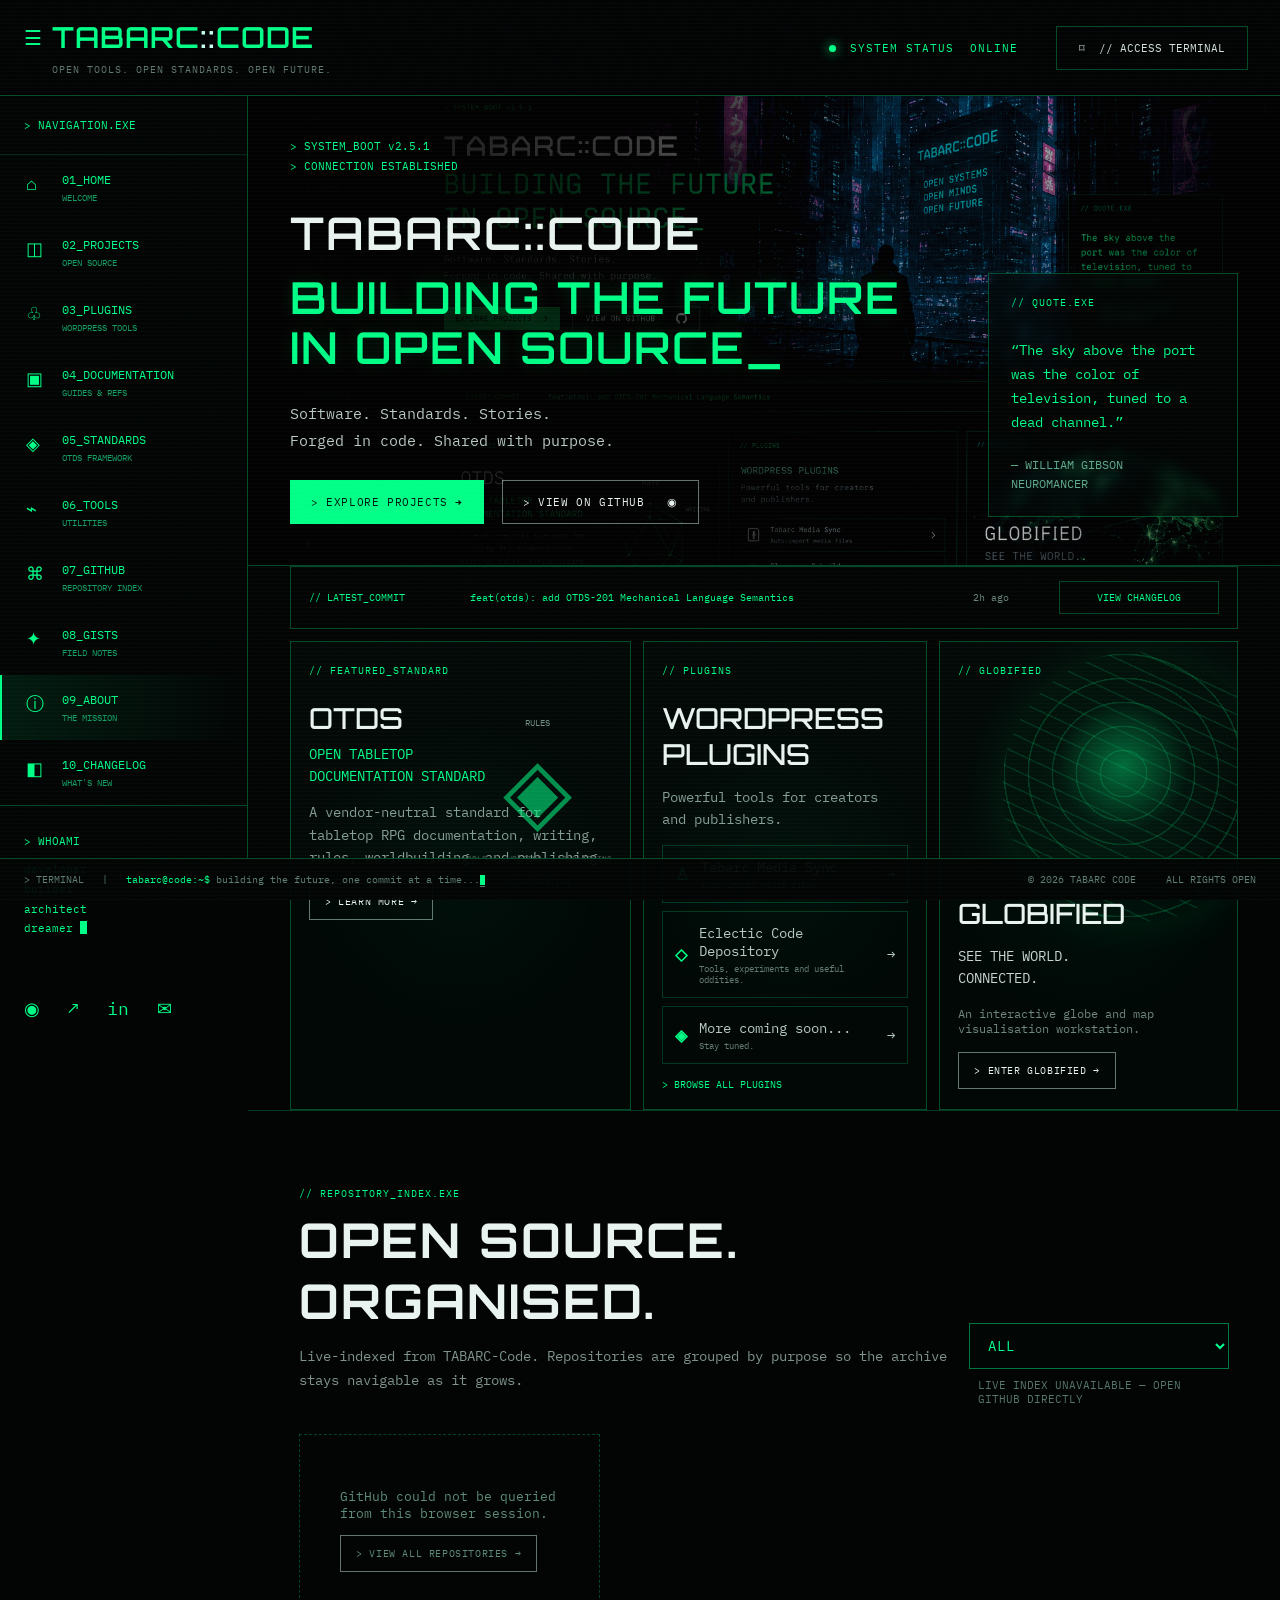
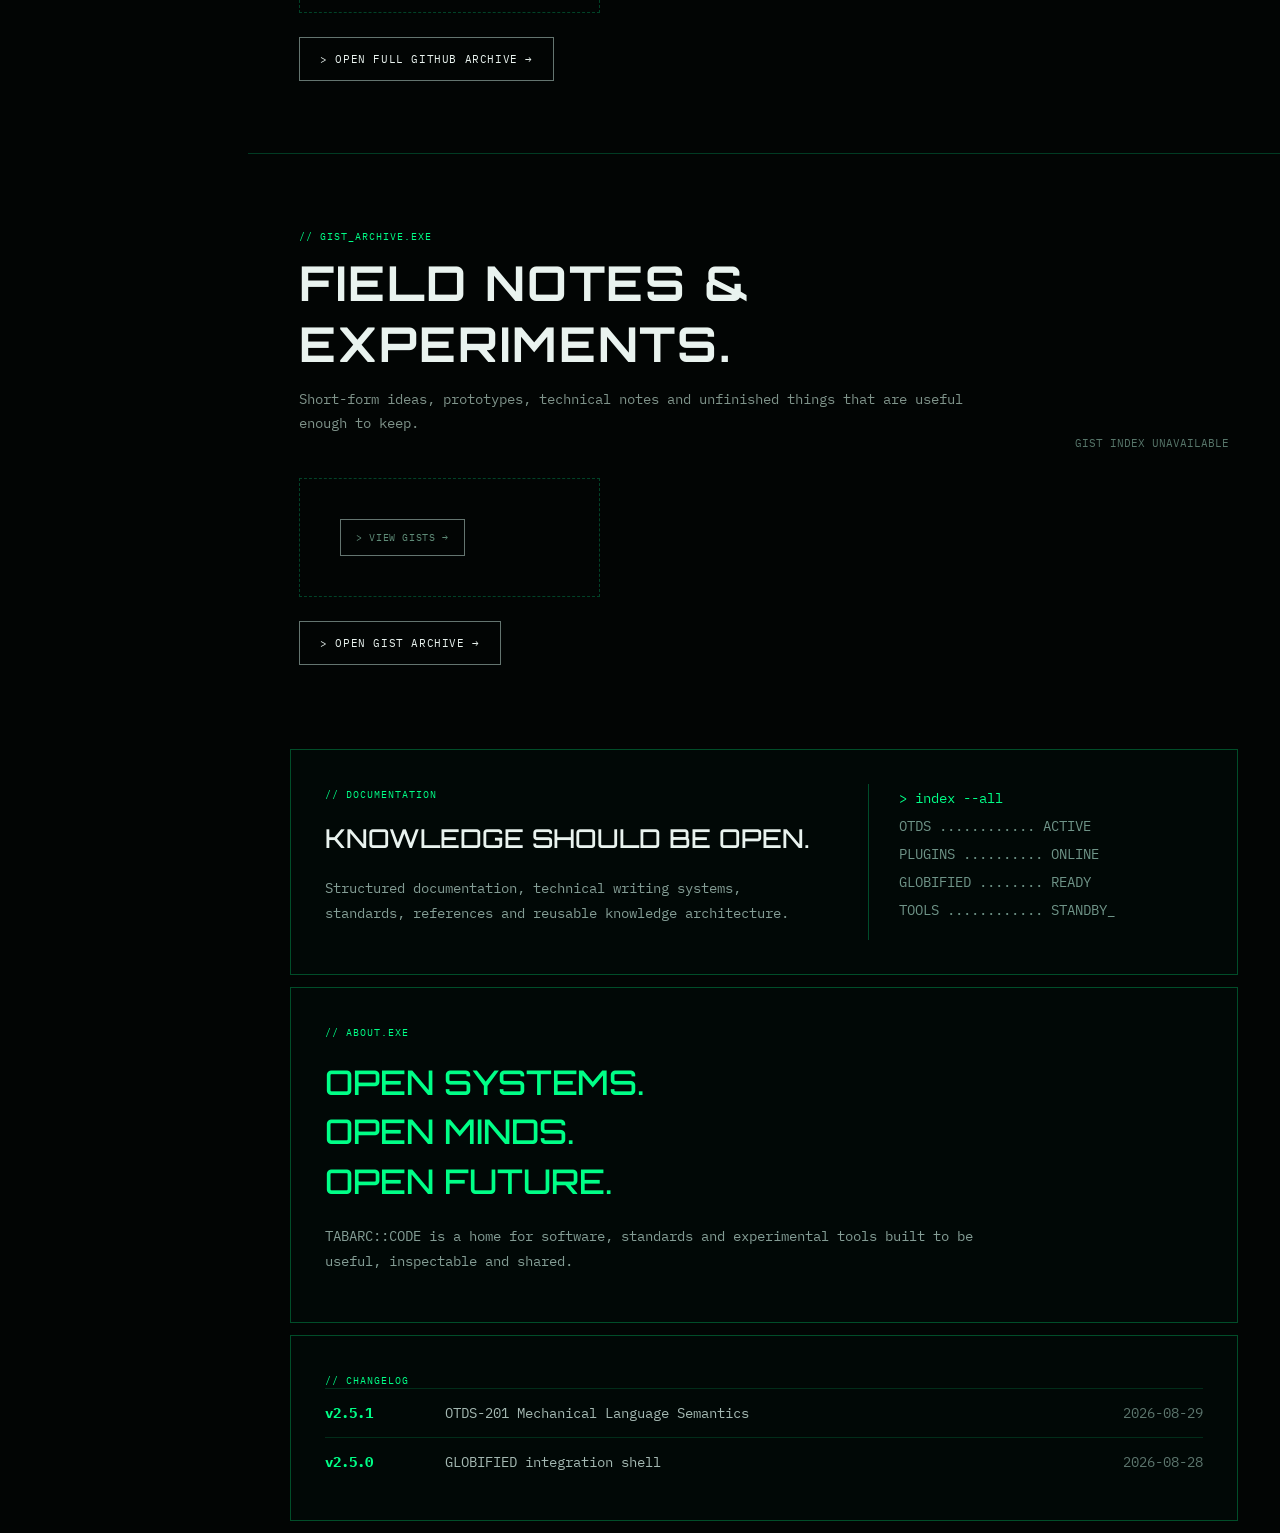
==== commit 94338562: "Replace Cleanroom Rebuild with Eclectic Code Depository" ====
--- a/index.html
+++ b/index.html
@@ -71,7 +71,7 @@
       <article class="panel plugins" id="plugins">
         <label>// PLUGINS</label><h3>WORDPRESS PLUGINS</h3><p>Powerful tools for creators and publishers.</p>
         <a class="plugin" href="#"><b>♙</b><span>Tabarc Media Sync<small>Auto-import media files</small></span>→</a>
-        <a class="plugin" href="#"><b>◇</b><span>Cleanroom Rebuild<small>Clean. Optimize. Rebuild.</small></span>→</a>
+        <a class="plugin" href="#repositories"><b>◇</b><span>Eclectic Code Depository<small>Tools, experiments and useful oddities.</small></span>→</a>
         <a class="plugin" href="#"><b>◈</b><span>More coming soon...<small>Stay tuned.</small></span>→</a>
         <a class="browse" href="#projects">&gt; BROWSE ALL PLUGINS</a>
       </article>
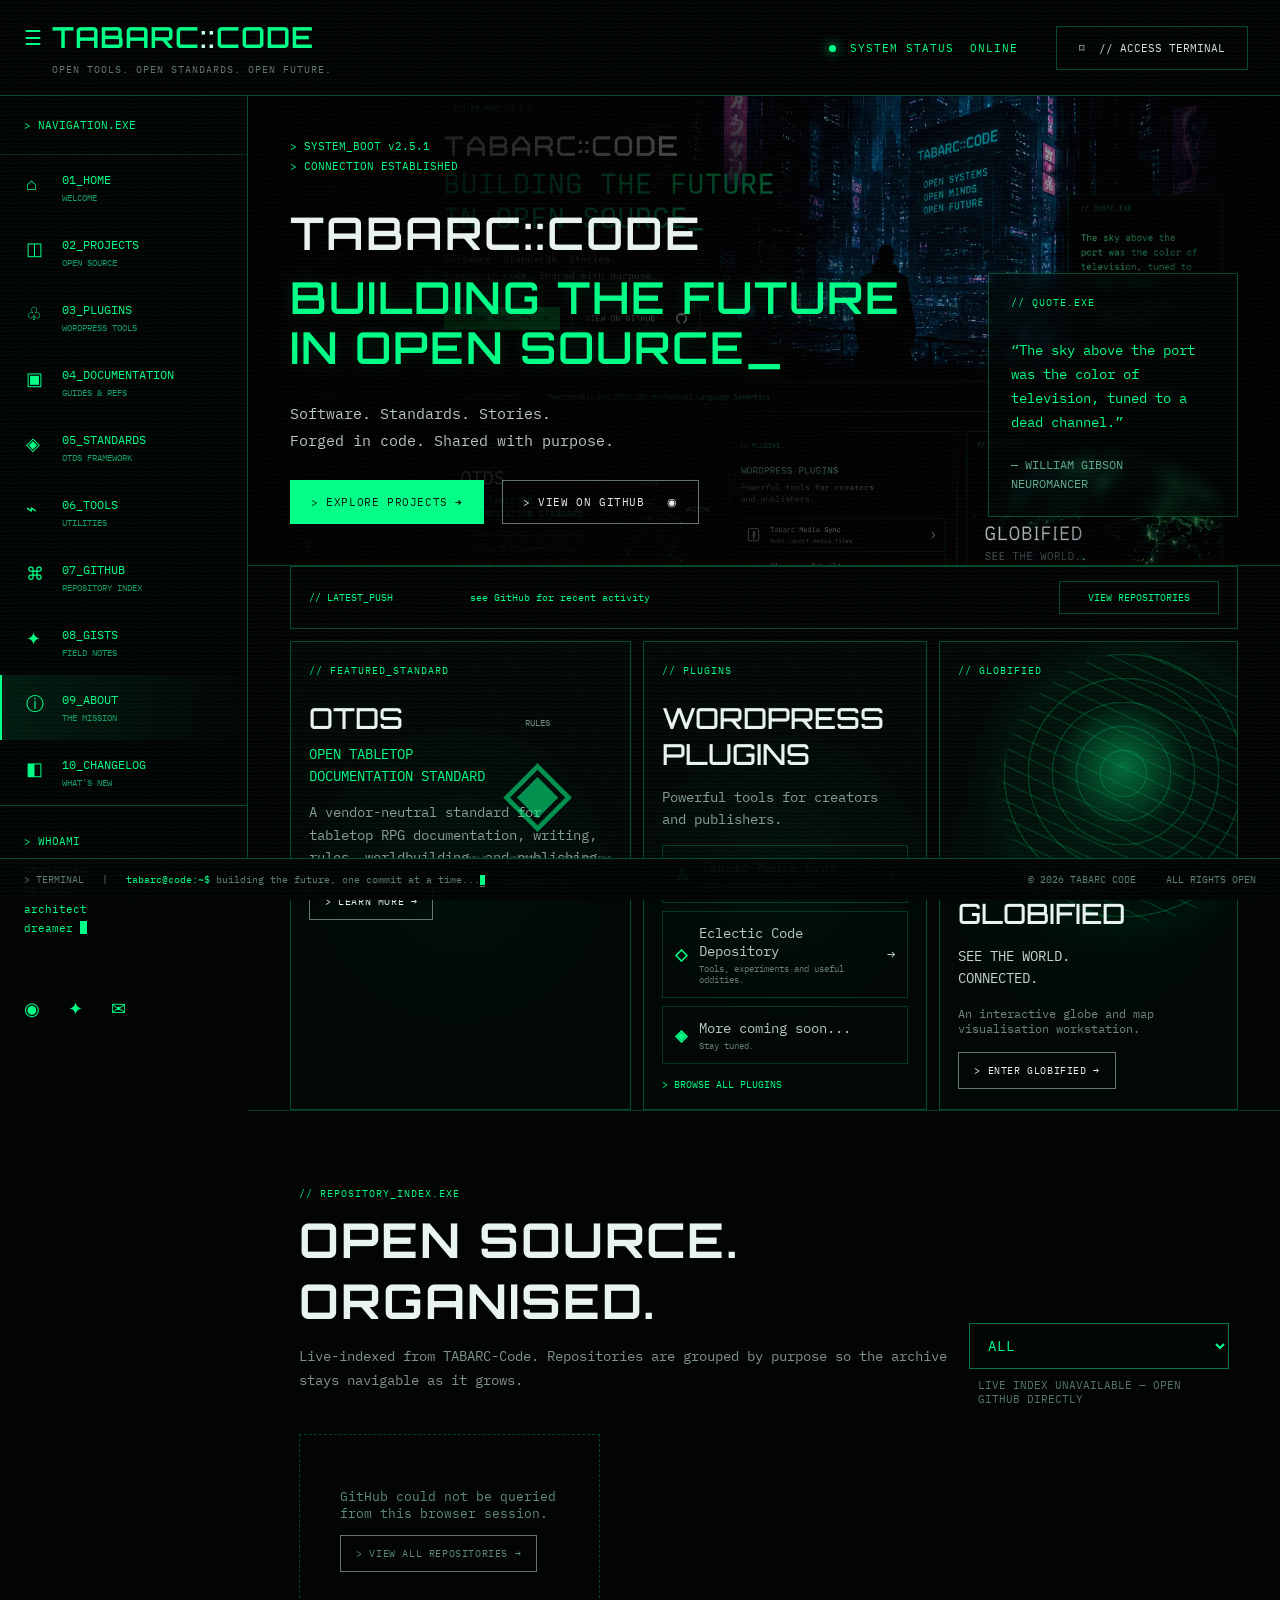
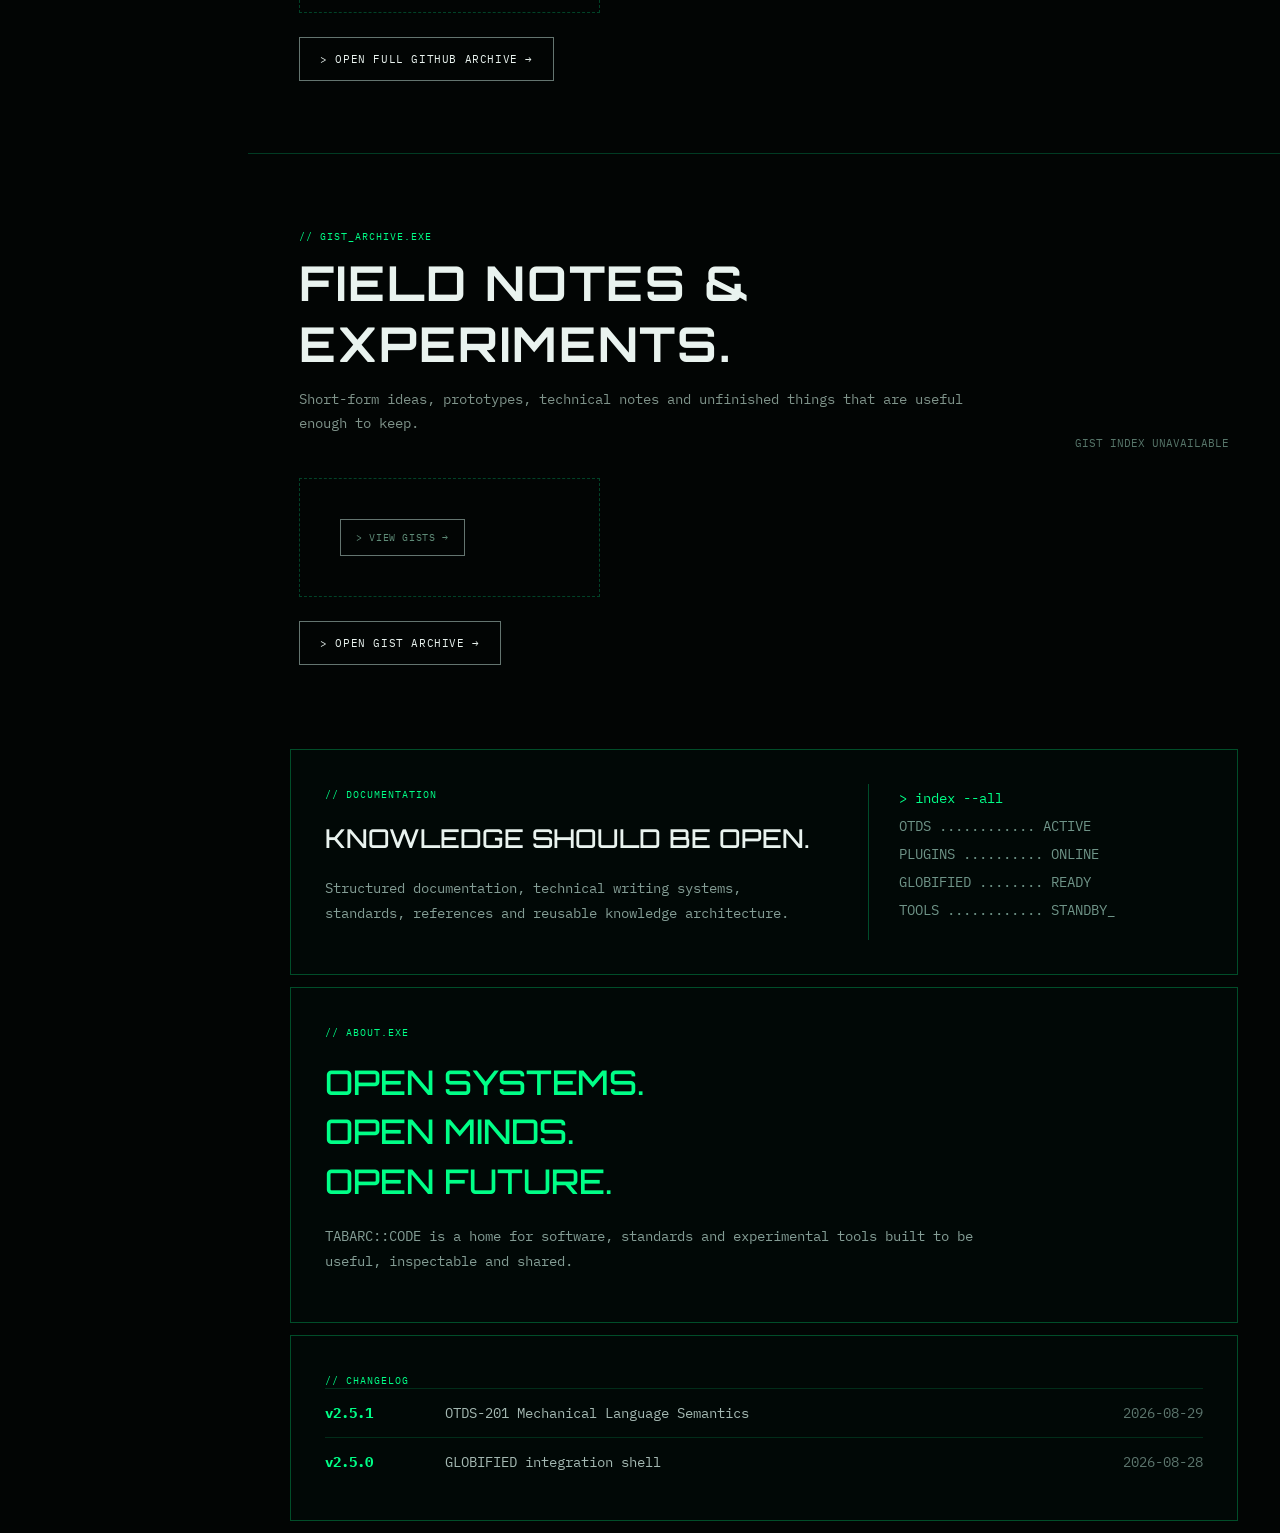
==== commit 2f4affc3: "Site: fix icons and manifest, live latest-push strip, repo index categories and caching, WebP hero, " ====
--- a/index.html
+++ b/index.html
@@ -3,13 +3,31 @@
 <head>
   <meta charset="utf-8">
   <meta name="viewport" content="width=device-width,initial-scale=1">
-  <meta name="theme-color" content="#020504"><meta name="google-site-verification" content="mfJ0MQeP41o-sSxH8vuK3E07ABOXggW6W_yxKsHSkQE" /><meta name="description" content="TABARC::CODE — open tools, open standards, open future.">
-  <title>TABARC::CODE — Open Tools. Open Standards. Open Future.</title><link rel="preconnect" href="https://fonts.googleapis.com">
-  <link rel="preconnect" href="https://fonts.gstatic.com" crossorigin>  <link href="https://fonts.googleapis.com/css2?family=IBM+Plex+Mono:wght@400;500;600&family=Orbitron:wght@500;600;700&display=swap" rel="stylesheet">
+  <meta name="theme-color" content="#020504">
+  <meta name="google-site-verification" content="mfJ0MQeP41o-sSxH8vuK3E07ABOXggW6W_yxKsHSkQE" />
+  <meta name="description" content="TABARC::CODE — open tools, open standards, open future.">
+  <title>TABARC::CODE — Open Tools. Open Standards. Open Future.</title>
+  <link rel="canonical" href="https://tabarc-code.github.io/">
+  <meta property="og:type" content="website">
+  <meta property="og:site_name" content="TABARC::CODE">
+  <meta property="og:title" content="TABARC::CODE — Open Tools. Open Standards. Open Future.">
+  <meta property="og:description" content="Software, standards and stories, built in the open.">
+  <meta property="og:url" content="https://tabarc-code.github.io/">
+  <meta property="og:image" content="https://tabarc-code.github.io/assets/tabarc-hero.png">
+  <meta name="twitter:card" content="summary_large_image">
+  <link rel="preconnect" href="https://fonts.googleapis.com">
+  <link rel="preconnect" href="https://fonts.gstatic.com" crossorigin>
+  <link href="https://fonts.googleapis.com/css2?family=IBM+Plex+Mono:wght@400;500;600&family=Orbitron:wght@500;600;700&display=swap" rel="stylesheet">
+  <link rel="preload" as="image" href="assets/tabarc-hero.webp" type="image/webp">
   <link rel="stylesheet" href="assets/style.css">
-  <meta name="google-site-verification" content="mfJ0MQeP41o-sSxH8vuK3E07ABOXggW6W_yxKsHSkQE" /><link rel="icon" type="image/png" href="/favicon-32x32.png"><link rel="shortcut icon" href="/favicon.ico">
+  <link rel="icon" href="/favicon.svg" type="image/svg+xml">
+  <link rel="icon" href="/favicon-96x96.png" type="image/png" sizes="96x96">
+  <link rel="shortcut icon" href="/favicon.ico">
+  <link rel="apple-touch-icon" href="/apple-touch-icon.png">
+  <link rel="manifest" href="/site.webmanifest">
 </head>
 <body>
+  <a class="skip-link" href="#home">Skip to content</a>
   <canvas id="matrix" aria-hidden="true"></canvas>
   <div class="crt" aria-hidden="true"></div>
   <div class="noise" aria-hidden="true"></div>
@@ -42,7 +60,7 @@
       <div>&gt; WHOAMI</div>
       <p>developer<br>builder<br>architect<br>dreamer <i></i></p>
     </div>
-    <div class="socials"><a href="https://github.com/tabarc-code" target="_blank">◉</a><a href="#projects">↗</a><a href="#about">in</a><a href="mailto:hello@tabarc.dev">✉</a></div>
+    <div class="socials"><a href="https://github.com/TABARC-Code" target="_blank" rel="noopener" aria-label="TABARC-Code on GitHub">◉</a><a href="https://gist.github.com/TABARC-Code" target="_blank" rel="noopener" aria-label="TABARC-Code gists">✦</a><a href="mailto:hello@tabarc.dev" aria-label="Email">✉</a></div>
   </aside>
 
   <main id="home">
@@ -53,12 +71,12 @@
         <h1>TABARC::CODE</h1>
         <h2>BUILDING THE FUTURE<br>IN OPEN SOURCE<span>_</span></h2>
         <p class="lede">Software. Standards. Stories.<br>Forged in code. Shared with purpose.</p>
-        <div class="actions"><a class="btn primary" href="#projects">&gt; EXPLORE PROJECTS <b>→</b></a><a class="btn" href="https://github.com/tabarc-code" target="_blank" rel="noopener">&gt; VIEW ON GITHUB &nbsp; ◉</a></div>
+        <div class="actions"><a class="btn primary" href="#projects">&gt; EXPLORE PROJECTS <b>→</b></a><a class="btn" href="https://github.com/TABARC-Code" target="_blank" rel="noopener">&gt; VIEW ON GITHUB &nbsp; ◉</a></div>
       </div>
       <aside class="quote"><div>// QUOTE.EXE</div><p>“The sky above the port was the color of television, tuned to a dead channel.”</p><small>— WILLIAM GIBSON<br>NEUROMANCER</small></aside>
     </section>
 
-    <div class="commit"><span>// LATEST_COMMIT</span><code>feat(otds): add OTDS-201 Mechanical Language Semantics</code><time>2h ago</time><a href="#changelog">VIEW CHANGELOG</a></div>
+    <div class="commit" id="latest-push"><span>// LATEST_PUSH</span><code id="latest-push-text">checking GitHub...</code><time id="latest-push-time"></time><a href="#repositories">VIEW REPOSITORIES</a></div>
 
     <section class="grid" id="projects">
       <article class="panel otds" id="standards">
@@ -70,9 +88,9 @@
 
       <article class="panel plugins" id="plugins">
         <label>// PLUGINS</label><h3>WORDPRESS PLUGINS</h3><p>Powerful tools for creators and publishers.</p>
-        <a class="plugin" href="#"><b>♙</b><span>Tabarc Media Sync<small>Auto-import media files</small></span>→</a>
+        <a class="plugin" href="#repositories"><b>♙</b><span>Tabarc Media Sync<small>Auto-import media files</small></span>→</a>
         <a class="plugin" href="#repositories"><b>◇</b><span>Eclectic Code Depository<small>Tools, experiments and useful oddities.</small></span>→</a>
-        <a class="plugin" href="#"><b>◈</b><span>More coming soon...<small>Stay tuned.</small></span>→</a>
+        <div class="plugin"><b>◈</b><span>More coming soon...<small>Stay tuned.</small></span></div>
         <a class="browse" href="#projects">&gt; BROWSE ALL PLUGINS</a>
       </article>
 
@@ -82,13 +100,13 @@
     </section>
 
     <section class="repo-index" id="repositories">
-      <div class="section-head"><div><label>// REPOSITORY_INDEX.EXE</label><h2>OPEN SOURCE. ORGANISED.</h2><p>Live-indexed from TABARC-Code. Repositories are grouped by purpose so the archive stays navigable as it grows.</p></div><div class="repo-controls"><select id="repo-filter" aria-label="Filter repositories"><option>ALL</option><option>AI &amp; LLM SKILLS</option><option>WORDPRESS &amp; PLUGINS</option><option>TABLETOP &amp; RPG</option><option>WRITING &amp; DOCUMENTATION</option><option>TOOLS &amp; EXPERIMENTS</option></select><small id="repo-status">BOOTING INDEX...</small></div></div>
+      <div class="section-head"><div><label>// REPOSITORY_INDEX.EXE</label><h2>OPEN SOURCE. ORGANISED.</h2><p>Live-indexed from TABARC-Code. Repositories are grouped by purpose so the archive stays navigable as it grows.</p></div><div class="repo-controls"><select id="repo-filter" aria-label="Filter repositories"><option>ALL</option><option>AI &amp; LLM SKILLS</option><option>WORDPRESS &amp; PLUGINS</option><option>TABLETOP &amp; RPG</option><option>WRITING &amp; DOCUMENTATION</option><option>TOOLS &amp; EXPERIMENTS</option></select><small id="repo-status" role="status" aria-live="polite">BOOTING INDEX...</small></div></div>
       <div id="repo-grid" class="repo-grid"><div class="loading-state">&gt; INDEXING TABARC-CODE REPOSITORIES...<span>_</span></div></div>
       <div class="index-footer"><a class="btn" href="https://github.com/TABARC-Code?tab=repositories" target="_blank" rel="noopener">&gt; OPEN FULL GITHUB ARCHIVE →</a></div>
     </section>
 
     <section class="gists" id="gists">
-      <div class="section-head"><div><label>// GIST_ARCHIVE.EXE</label><h2>FIELD NOTES &amp; EXPERIMENTS.</h2><p>Short-form ideas, prototypes, technical notes and unfinished things that are useful enough to keep.</p></div><div class="repo-controls"><small id="gist-status">CONNECTING...</small></div></div>
+      <div class="section-head"><div><label>// GIST_ARCHIVE.EXE</label><h2>FIELD NOTES &amp; EXPERIMENTS.</h2><p>Short-form ideas, prototypes, technical notes and unfinished things that are useful enough to keep.</p></div><div class="repo-controls"><small id="gist-status" role="status" aria-live="polite">CONNECTING...</small></div></div>
       <div id="gist-grid" class="gist-grid"><div class="loading-state">&gt; CONNECTING TO GIST ARCHIVE...<span>_</span></div></div>
       <div class="index-footer"><a class="btn" href="https://gist.github.com/TABARC-Code" target="_blank" rel="noopener">&gt; OPEN GIST ARCHIVE →</a></div>
     </section>
--- a/assets/style.css
+++ b/assets/style.css
@@ -1,4 +1,4 @@
-:root{--bg:#020504;--panel:rgba(2,10,8,.82);--green:#00ff87;--green2:#00c96b;--cyan:#00d9ff;--muted:#78928a;--line:rgba(0,255,135,.28);--white:#e9f3ef}*{box-sizing:border-box}html{scroll-behavior:smooth}body{margin:0;background:var(--bg);color:var(--white);font-family:'IBM Plex Mono',monospace;font-size:14px;overflow-x:hidden}a{color:inherit;text-decoration:none}#matrix{position:fixed;inset:0;z-index:-5;opacity:.08}.crt,.noise{position:fixed;inset:0;pointer-events:none;z-index:20}.crt{background:repeating-linear-gradient(0deg,rgba(255,255,255,.018) 0,rgba(255,255,255,.018) 1px,transparent 1px,transparent 4px);mix-blend-mode:screen}.noise{opacity:.045;background-image:url("data:image/svg+xml,%3Csvg xmlns='http://www.w3.org/2000/svg' width='140' height='140' viewBox='0 0 140 140'%3E%3Cfilter id='n'%3E%3CfeTurbulence type='fractalNoise' baseFrequency='.8' numOctaves='3' stitchTiles='stitch'/%3E%3C/filter%3E%3Crect width='100%25' height='100%25' filter='url(%23n)' opacity='.5'/%3E%3C/svg%3E")}.topbar{height:96px;border-bottom:1px solid var(--line);display:flex;align-items:center;padding:0 32px 0 24px;position:fixed;top:0;left:0;right:0;z-index:10;background:rgba(1,5,4,.78);backdrop-filter:blur(10px)}.brand{display:grid;grid-template-columns:28px auto;align-items:center;width:390px}.hamburger{color:var(--green);font-size:20px}.brand-mark{font:600 29px Orbitron,sans-serif;color:var(--green);letter-spacing:1px}.brand-mark span{color:#c6fff0}.brand small{grid-column:2;color:#607770;font-size:10px;letter-spacing:1px;margin-top:8px}.system-status{margin-left:auto;color:var(--green);font-size:11px;letter-spacing:1px}.system-status b{font-weight:400;margin-left:8px}.pulse{display:inline-block;width:7px;height:7px;background:var(--green);border-radius:50%;box-shadow:0 0 12px var(--green);margin-right:6px}.access{margin-left:38px;border:1px solid var(--line);padding:14px 22px;color:#d5e3df;font-size:11px}.sidebar{position:fixed;top:96px;bottom:42px;left:0;width:248px;border-right:1px solid var(--line);background:rgba(1,6,5,.78);z-index:9;display:flex;flex-direction:column}.nav-title{padding:22px 24px;color:var(--green);font-size:11px;border-bottom:1px solid rgba(0,255,135,.15)}nav a{display:flex;gap:18px;padding:17px 24px;border-left:2px solid transparent;color:var(--green);transition:.2s}nav a:hover,nav a.active{background:linear-gradient(90deg,rgba(0,255,135,.09),transparent);border-left-color:var(--green)}nav b{width:18px;font-size:18px;font-weight:400}nav span{font-size:12px}nav small{display:block;color:#149e64;font-size:9px;margin-top:5px}.whoami{margin-top:auto;border-top:1px solid var(--line);padding:28px 24px;color:var(--green);font-size:11px}.whoami p{line-height:1.8;margin:12px 0}.whoami i,footer i{display:inline-block;width:7px;height:13px;background:var(--green);vertical-align:-2px;animation:blink 1s steps(2,end) infinite}.socials{display:flex;gap:28px;padding:18px 24px;color:var(--green);font-size:18px}.socials a:hover{filter:drop-shadow(0 0 8px var(--green))}main{margin-left:248px;padding-top:96px}.hero{height:470px;position:relative;overflow:hidden;border-bottom:1px solid var(--line);display:flex;align-items:center}.hero-bg{position:absolute;inset:0;background-image:linear-gradient(90deg,rgba(0,0,0,.97) 0%,rgba(0,0,0,.75) 38%,rgba(0,10,12,.25) 72%,rgba(0,0,0,.65)),url('tabarc-hero.png');background-size:cover;background-position:center 44%;filter:saturate(1.15) contrast(1.05)}.hero-copy{position:relative;z-index:2;margin-left:42px}.boot{color:var(--green);font-size:11px;line-height:1.8;margin-bottom:28px}.hero h1{font:600 45px Orbitron,sans-serif;letter-spacing:2px;margin:0 0 12px}.hero h2{font:600 44px Orbitron,sans-serif;color:var(--green);line-height:1.15;letter-spacing:2px;margin:0;text-shadow:0 0 18px rgba(0,255,135,.15)}.hero h2 span{animation:blink 1s steps(2,end) infinite}.lede{color:#b9c9c4;font-size:15px;line-height:1.8;margin:26px 0}.actions{display:flex;gap:18px}.btn{display:inline-block;border:1px solid rgba(220,255,244,.45);padding:14px 20px;font-size:11px;letter-spacing:.6px;transition:.2s}.btn:hover{border-color:var(--green);color:var(--green);box-shadow:0 0 20px rgba(0,255,135,.1)}.btn.primary{background:var(--green);border-color:var(--green);color:#00170c}.btn.primary:hover{color:#00170c;box-shadow:0 0 25px rgba(0,255,135,.3)}.quote{position:absolute;z-index:2;right:42px;bottom:48px;width:250px;border:1px solid var(--line);padding:22px;color:var(--green);background:rgba(0,8,6,.58);backdrop-filter:blur(5px)}.quote div,label{font-size:10px;color:var(--green);letter-spacing:1px}.quote p{line-height:1.7;margin:30px 0 20px}.quote small{color:#5fa98b;line-height:1.6}.commit{margin:0 42px;padding:14px 18px;border:1px solid var(--line);display:grid;grid-template-columns:145px 1fr 70px 160px;gap:16px;align-items:center;color:var(--green);font-size:10px}.commit code{font-family:inherit}.commit time{color:#6a857c}.commit a{border:1px solid var(--line);padding:9px;text-align:center}.grid{display:grid;grid-template-columns:1.2fr 1fr 1.05fr;gap:12px;margin:12px 42px 0}.panel{min-height:315px;border:1px solid var(--line);background:radial-gradient(circle at 50% 50%,rgba(0,255,135,.035),transparent 55%),var(--panel);padding:18px;position:relative;overflow:hidden}.panel h3{font:500 29px Orbitron,sans-serif;margin:22px 0 8px}.panel h4{font-weight:400;color:var(--green);font-size:14px;line-height:1.55;margin:0}.panel p{color:#849d95;line-height:1.6;max-width:360px}.radar{position:absolute;right:18px;top:75px;text-align:center;color:#708c83;font-size:9px}.radar span{display:block;font-size:90px;line-height:1;color:var(--green);opacity:.55;margin:15px}.radar small{line-height:3;color:#5d776f}.small{font-size:10px;padding:11px 15px}.plugin{display:flex;align-items:center;gap:12px;border:1px solid rgba(0,255,135,.2);padding:12px;margin:8px 0;color:#b8c9c4}.plugin:hover{border-color:var(--green)}.plugin b{color:var(--green);font-size:16px}.plugin span{flex:1}.plugin small{display:block;color:#657c75;margin-top:3px;font-size:9px}.browse{display:block;color:var(--green);font-size:10px;margin-top:14px}.globe-art{position:absolute;right:-35px;top:10px;width:270px;height:270px;border-radius:50%;background:radial-gradient(circle at 45% 42%,rgba(0,255,135,.5),rgba(0,255,135,.06) 30%,transparent 62%),repeating-radial-gradient(circle at 45% 45%,transparent 0 22px,rgba(0,255,135,.22) 23px 24px),repeating-linear-gradient(25deg,transparent 0 14px,rgba(0,255,135,.17) 15px 16px);box-shadow:0 0 45px rgba(0,255,135,.12),inset 0 0 50px rgba(0,255,135,.08);opacity:.8}.globified-copy{position:absolute;left:18px;bottom:20px;z-index:1}.globified-copy h3{font-size:28px}.globified-copy p{font-size:14px;color:#c8d4d0}.globified-copy small{display:block;max-width:210px;margin:16px 0;color:#70867f}.lower,.about,.changelog{margin:12px 42px;padding:34px;border:1px solid var(--line);background:var(--panel);display:grid;grid-template-columns:1.5fr 1fr;gap:40px}.lower h3,.about h2{font:500 26px Orbitron,sans-serif;line-height:1.45;margin:18px 0}.lower p,.about p{color:#849d95;line-height:1.8;max-width:650px}.terminal-box{border-left:1px solid var(--line);padding-left:30px;color:var(--green);line-height:2}.terminal-box div:not(:first-child){color:#6f9488}.about{display:block;min-height:260px}.about h2{font-size:34px;color:var(--green)}.changelog{display:block}.changelog>div{display:grid;grid-template-columns:120px 1fr 130px;padding:15px 0;border-top:1px solid rgba(0,255,135,.15);color:#a4b8b2}.changelog b{color:var(--green)}.changelog time{color:#5c756d;text-align:right}footer{position:fixed;bottom:0;left:0;right:0;height:42px;background:rgba(1,5,4,.95);border-top:1px solid var(--line);z-index:12;display:flex;align-items:center;justify-content:space-between;padding:0 24px;color:#5f7e73;font-size:10px}footer b{color:var(--green);font-weight:400}footer i{height:10px;width:5px}@keyframes blink{50%{opacity:0}}@media(max-width:1100px){.sidebar{width:190px}.brand{width:280px}main{margin-left:190px}.grid{grid-template-columns:1fr 1fr}.globified{grid-column:1/-1}.hero h2{font-size:36px}.quote{right:20px;width:220px}.hero-copy{margin-left:28px}.commit{margin:12px 28px}.lower,.about,.changelog,.grid{margin-left:28px;margin-right:28px}}@media(max-width:760px){.topbar{height:70px;padding:0 15px}.brand-mark{font-size:21px}.brand small,.system-status,.access{display:none}.sidebar{display:none}main{margin-left:0;padding-top:70px}.hero{height:650px}.hero-bg{background-position:60% center}.hero-copy{margin:0 22px;align-self:flex-start;margin-top:65px}.hero h1{font-size:31px}.hero h2{font-size:30px}.quote{left:22px;right:22px;bottom:25px;width:auto}.commit{grid-template-columns:1fr;margin:12px 16px}.commit time{display:none}.grid,.lower,.about,.changelog{margin-left:16px;margin-right:16px}.grid{grid-template-columns:1fr}.globified{grid-column:auto}.lower{grid-template-columns:1fr}.terminal-box{border-left:0;border-top:1px solid var(--line);padding:20px 0 0}.changelog>div{grid-template-columns:90px 1fr}.changelog time{display:none}footer{font-size:8px}footer span:last-child{display:none}}
+:root{--bg:#020504;--panel:rgba(2,10,8,.82);--green:#00ff87;--green2:#00c96b;--cyan:#00d9ff;--muted:#78928a;--line:rgba(0,255,135,.28);--white:#e9f3ef}*{box-sizing:border-box}html{scroll-behavior:smooth}body{margin:0;background:var(--bg);color:var(--white);font-family:'IBM Plex Mono',monospace;font-size:14px;overflow-x:hidden}a{color:inherit;text-decoration:none}#matrix{position:fixed;inset:0;z-index:-5;opacity:.08}.crt,.noise{position:fixed;inset:0;pointer-events:none;z-index:20}.crt{background:repeating-linear-gradient(0deg,rgba(255,255,255,.018) 0,rgba(255,255,255,.018) 1px,transparent 1px,transparent 4px);mix-blend-mode:screen}.noise{opacity:.045;background-image:url("data:image/svg+xml,%3Csvg xmlns='http://www.w3.org/2000/svg' width='140' height='140' viewBox='0 0 140 140'%3E%3Cfilter id='n'%3E%3CfeTurbulence type='fractalNoise' baseFrequency='.8' numOctaves='3' stitchTiles='stitch'/%3E%3C/filter%3E%3Crect width='100%25' height='100%25' filter='url(%23n)' opacity='.5'/%3E%3C/svg%3E")}.topbar{height:96px;border-bottom:1px solid var(--line);display:flex;align-items:center;padding:0 32px 0 24px;position:fixed;top:0;left:0;right:0;z-index:10;background:rgba(1,5,4,.78);backdrop-filter:blur(10px)}.brand{display:grid;grid-template-columns:28px auto;align-items:center;width:390px}.hamburger{color:var(--green);font-size:20px}.brand-mark{font:600 29px Orbitron,sans-serif;color:var(--green);letter-spacing:1px}.brand-mark span{color:#c6fff0}.brand small{grid-column:2;color:#607770;font-size:10px;letter-spacing:1px;margin-top:8px}.system-status{margin-left:auto;color:var(--green);font-size:11px;letter-spacing:1px}.system-status b{font-weight:400;margin-left:8px}.pulse{display:inline-block;width:7px;height:7px;background:var(--green);border-radius:50%;box-shadow:0 0 12px var(--green);margin-right:6px}.access{margin-left:38px;border:1px solid var(--line);padding:14px 22px;color:#d5e3df;font-size:11px}.sidebar{position:fixed;top:96px;bottom:42px;left:0;width:248px;border-right:1px solid var(--line);background:rgba(1,6,5,.78);z-index:9;display:flex;flex-direction:column}.nav-title{padding:22px 24px;color:var(--green);font-size:11px;border-bottom:1px solid rgba(0,255,135,.15)}nav a{display:flex;gap:18px;padding:17px 24px;border-left:2px solid transparent;color:var(--green);transition:.2s}nav a:hover,nav a.active{background:linear-gradient(90deg,rgba(0,255,135,.09),transparent);border-left-color:var(--green)}nav b{width:18px;font-size:18px;font-weight:400}nav span{font-size:12px}nav small{display:block;color:#149e64;font-size:9px;margin-top:5px}.whoami{margin-top:auto;border-top:1px solid var(--line);padding:28px 24px;color:var(--green);font-size:11px}.whoami p{line-height:1.8;margin:12px 0}.whoami i,footer i{display:inline-block;width:7px;height:13px;background:var(--green);vertical-align:-2px;animation:blink 1s steps(2,end) infinite}.socials{display:flex;gap:28px;padding:18px 24px;color:var(--green);font-size:18px}.socials a:hover{filter:drop-shadow(0 0 8px var(--green))}main{margin-left:248px;padding-top:96px}.hero{height:470px;position:relative;overflow:hidden;border-bottom:1px solid var(--line);display:flex;align-items:center}.hero-bg{position:absolute;inset:0;background-image:linear-gradient(90deg,rgba(0,0,0,.97) 0%,rgba(0,0,0,.75) 38%,rgba(0,10,12,.25) 72%,rgba(0,0,0,.65)),url('tabarc-hero.webp');background-size:cover;background-position:center 44%;filter:saturate(1.15) contrast(1.05)}.hero-copy{position:relative;z-index:2;margin-left:42px}.boot{color:var(--green);font-size:11px;line-height:1.8;margin-bottom:28px}.hero h1{font:600 45px Orbitron,sans-serif;letter-spacing:2px;margin:0 0 12px}.hero h2{font:600 44px Orbitron,sans-serif;color:var(--green);line-height:1.15;letter-spacing:2px;margin:0;text-shadow:0 0 18px rgba(0,255,135,.15)}.hero h2 span{animation:blink 1s steps(2,end) infinite}.lede{color:#b9c9c4;font-size:15px;line-height:1.8;margin:26px 0}.actions{display:flex;gap:18px}.btn{display:inline-block;border:1px solid rgba(220,255,244,.45);padding:14px 20px;font-size:11px;letter-spacing:.6px;transition:.2s}.btn:hover{border-color:var(--green);color:var(--green);box-shadow:0 0 20px rgba(0,255,135,.1)}.btn.primary{background:var(--green);border-color:var(--green);color:#00170c}.btn.primary:hover{color:#00170c;box-shadow:0 0 25px rgba(0,255,135,.3)}.quote{position:absolute;z-index:2;right:42px;bottom:48px;width:250px;border:1px solid var(--line);padding:22px;color:var(--green);background:rgba(0,8,6,.58);backdrop-filter:blur(5px)}.quote div,label{font-size:10px;color:var(--green);letter-spacing:1px}.quote p{line-height:1.7;margin:30px 0 20px}.quote small{color:#5fa98b;line-height:1.6}.commit{margin:0 42px;padding:14px 18px;border:1px solid var(--line);display:grid;grid-template-columns:145px 1fr 70px 160px;gap:16px;align-items:center;color:var(--green);font-size:10px}.commit code{font-family:inherit}.commit time{color:#6a857c}.commit a{border:1px solid var(--line);padding:9px;text-align:center}.grid{display:grid;grid-template-columns:1.2fr 1fr 1.05fr;gap:12px;margin:12px 42px 0}.panel{min-height:315px;border:1px solid var(--line);background:radial-gradient(circle at 50% 50%,rgba(0,255,135,.035),transparent 55%),var(--panel);padding:18px;position:relative;overflow:hidden}.panel h3{font:500 29px Orbitron,sans-serif;margin:22px 0 8px}.panel h4{font-weight:400;color:var(--green);font-size:14px;line-height:1.55;margin:0}.panel p{color:#849d95;line-height:1.6;max-width:360px}.radar{position:absolute;right:18px;top:75px;text-align:center;color:#708c83;font-size:9px}.radar span{display:block;font-size:90px;line-height:1;color:var(--green);opacity:.55;margin:15px}.radar small{line-height:3;color:#5d776f}.small{font-size:10px;padding:11px 15px}.plugin{display:flex;align-items:center;gap:12px;border:1px solid rgba(0,255,135,.2);padding:12px;margin:8px 0;color:#b8c9c4}.plugin:hover{border-color:var(--green)}.plugin b{color:var(--green);font-size:16px}.plugin span{flex:1}.plugin small{display:block;color:#657c75;margin-top:3px;font-size:9px}.browse{display:block;color:var(--green);font-size:10px;margin-top:14px}.globe-art{position:absolute;right:-35px;top:10px;width:270px;height:270px;border-radius:50%;background:radial-gradient(circle at 45% 42%,rgba(0,255,135,.5),rgba(0,255,135,.06) 30%,transparent 62%),repeating-radial-gradient(circle at 45% 45%,transparent 0 22px,rgba(0,255,135,.22) 23px 24px),repeating-linear-gradient(25deg,transparent 0 14px,rgba(0,255,135,.17) 15px 16px);box-shadow:0 0 45px rgba(0,255,135,.12),inset 0 0 50px rgba(0,255,135,.08);opacity:.8}.globified-copy{position:absolute;left:18px;bottom:20px;z-index:1}.globified-copy h3{font-size:28px}.globified-copy p{font-size:14px;color:#c8d4d0}.globified-copy small{display:block;max-width:210px;margin:16px 0;color:#70867f}.lower,.about,.changelog{margin:12px 42px;padding:34px;border:1px solid var(--line);background:var(--panel);display:grid;grid-template-columns:1.5fr 1fr;gap:40px}.lower h3,.about h2{font:500 26px Orbitron,sans-serif;line-height:1.45;margin:18px 0}.lower p,.about p{color:#849d95;line-height:1.8;max-width:650px}.terminal-box{border-left:1px solid var(--line);padding-left:30px;color:var(--green);line-height:2}.terminal-box div:not(:first-child){color:#6f9488}.about{display:block;min-height:260px}.about h2{font-size:34px;color:var(--green)}.changelog{display:block}.changelog>div{display:grid;grid-template-columns:120px 1fr 130px;padding:15px 0;border-top:1px solid rgba(0,255,135,.15);color:#a4b8b2}.changelog b{color:var(--green)}.changelog time{color:#5c756d;text-align:right}footer{position:fixed;bottom:0;left:0;right:0;height:42px;background:rgba(1,5,4,.95);border-top:1px solid var(--line);z-index:12;display:flex;align-items:center;justify-content:space-between;padding:0 24px;color:#5f7e73;font-size:10px}footer b{color:var(--green);font-weight:400}footer i{height:10px;width:5px}@keyframes blink{50%{opacity:0}}@media(max-width:1100px){.sidebar{width:190px}.brand{width:280px}main{margin-left:190px}.grid{grid-template-columns:1fr 1fr}.globified{grid-column:1/-1}.hero h2{font-size:36px}.quote{right:20px;width:220px}.hero-copy{margin-left:28px}.commit{margin:12px 28px}.lower,.about,.changelog,.grid{margin-left:28px;margin-right:28px}}@media(max-width:760px){.topbar{height:70px;padding:0 15px}.brand-mark{font-size:21px}.brand small,.system-status,.access{display:none}.sidebar{display:none}main{margin-left:0;padding-top:70px}.hero{height:650px}.hero-bg{background-position:60% center}.hero-copy{margin:0 22px;align-self:flex-start;margin-top:65px}.hero h1{font-size:31px}.hero h2{font-size:30px}.quote{left:22px;right:22px;bottom:25px;width:auto}.commit{grid-template-columns:1fr;margin:12px 16px}.commit time{display:none}.grid,.lower,.about,.changelog{margin-left:16px;margin-right:16px}.grid{grid-template-columns:1fr}.globified{grid-column:auto}.lower{grid-template-columns:1fr}.terminal-box{border-left:0;border-top:1px solid var(--line);padding:20px 0 0}.changelog>div{grid-template-columns:90px 1fr}.changelog time{display:none}footer{font-size:8px}footer span:last-child{display:none}}
 
 /* REPOSITORY + GIST INDEX */
 .repo-index,.gists{padding:72px 4vw;border-top:1px solid rgba(0,255,145,.22);position:relative}
@@ -24,3 +24,12 @@
 @keyframes blink{50%{opacity:0}}
 @media(max-width:1000px){.repo-grid,.gist-grid{grid-template-columns:repeat(2,minmax(0,1fr))}.section-head{align-items:flex-start;flex-direction:column}.repo-controls{align-items:flex-start}}
 @media(max-width:650px){.repo-grid,.gist-grid{grid-template-columns:1fr}.repo-index,.gists{padding:52px 20px}}
+
+/* Skip link, keyboard focus, reduced motion. Added October 2026.
+   The matrix rain and CRT flicker are lovely until your vestibular system
+   disagrees, so if the OS asks for calm we go quiet. */
+.skip-link{position:absolute;left:-999px;top:0;z-index:100;background:#00ff87;color:#020504;padding:10px 14px;font:600 13px 'IBM Plex Mono',monospace}
+.skip-link:focus{left:8px;top:8px}
+a:focus-visible,button:focus-visible,select:focus-visible{outline:2px solid #00d9ff;outline-offset:3px}
+div.plugin{cursor:default}
+@media (prefers-reduced-motion:reduce){*,*::before,*::after{animation-duration:.01ms!important;animation-iteration-count:1!important;transition-duration:.01ms!important;scroll-behavior:auto!important}}
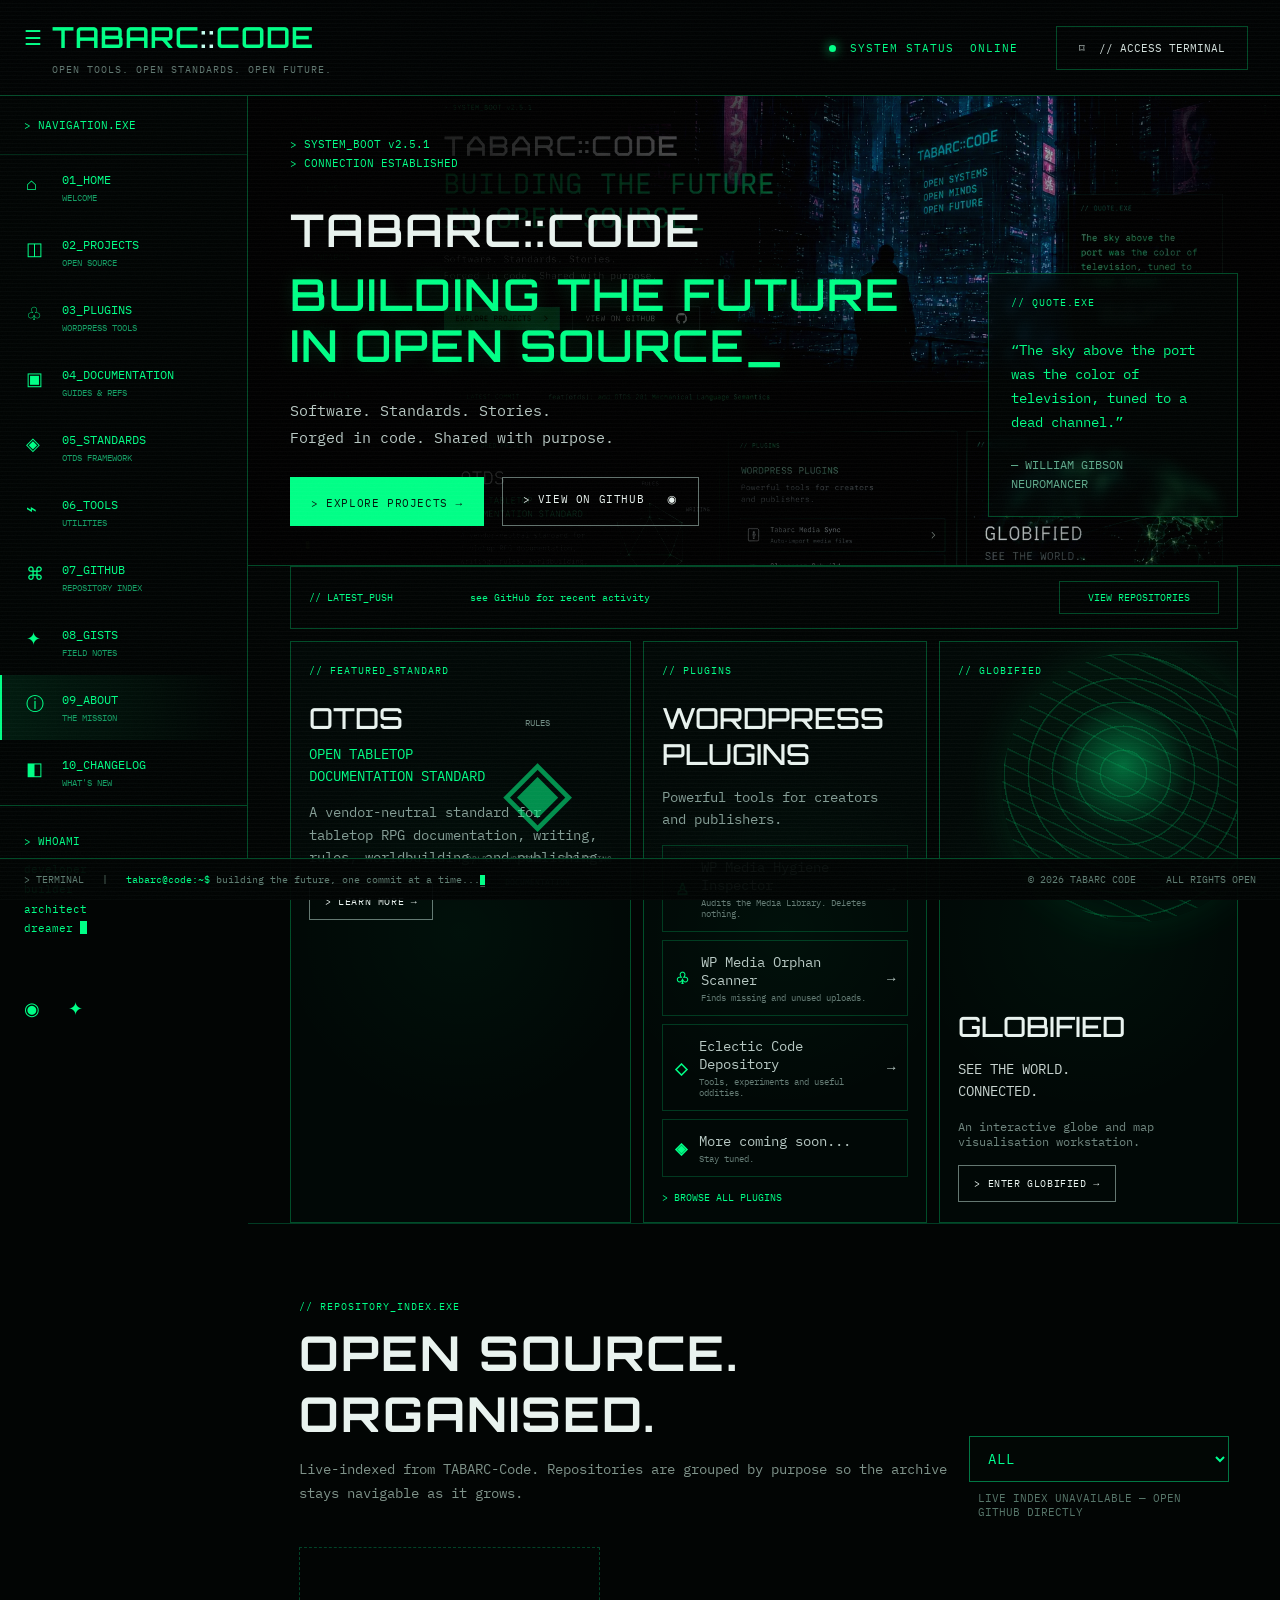
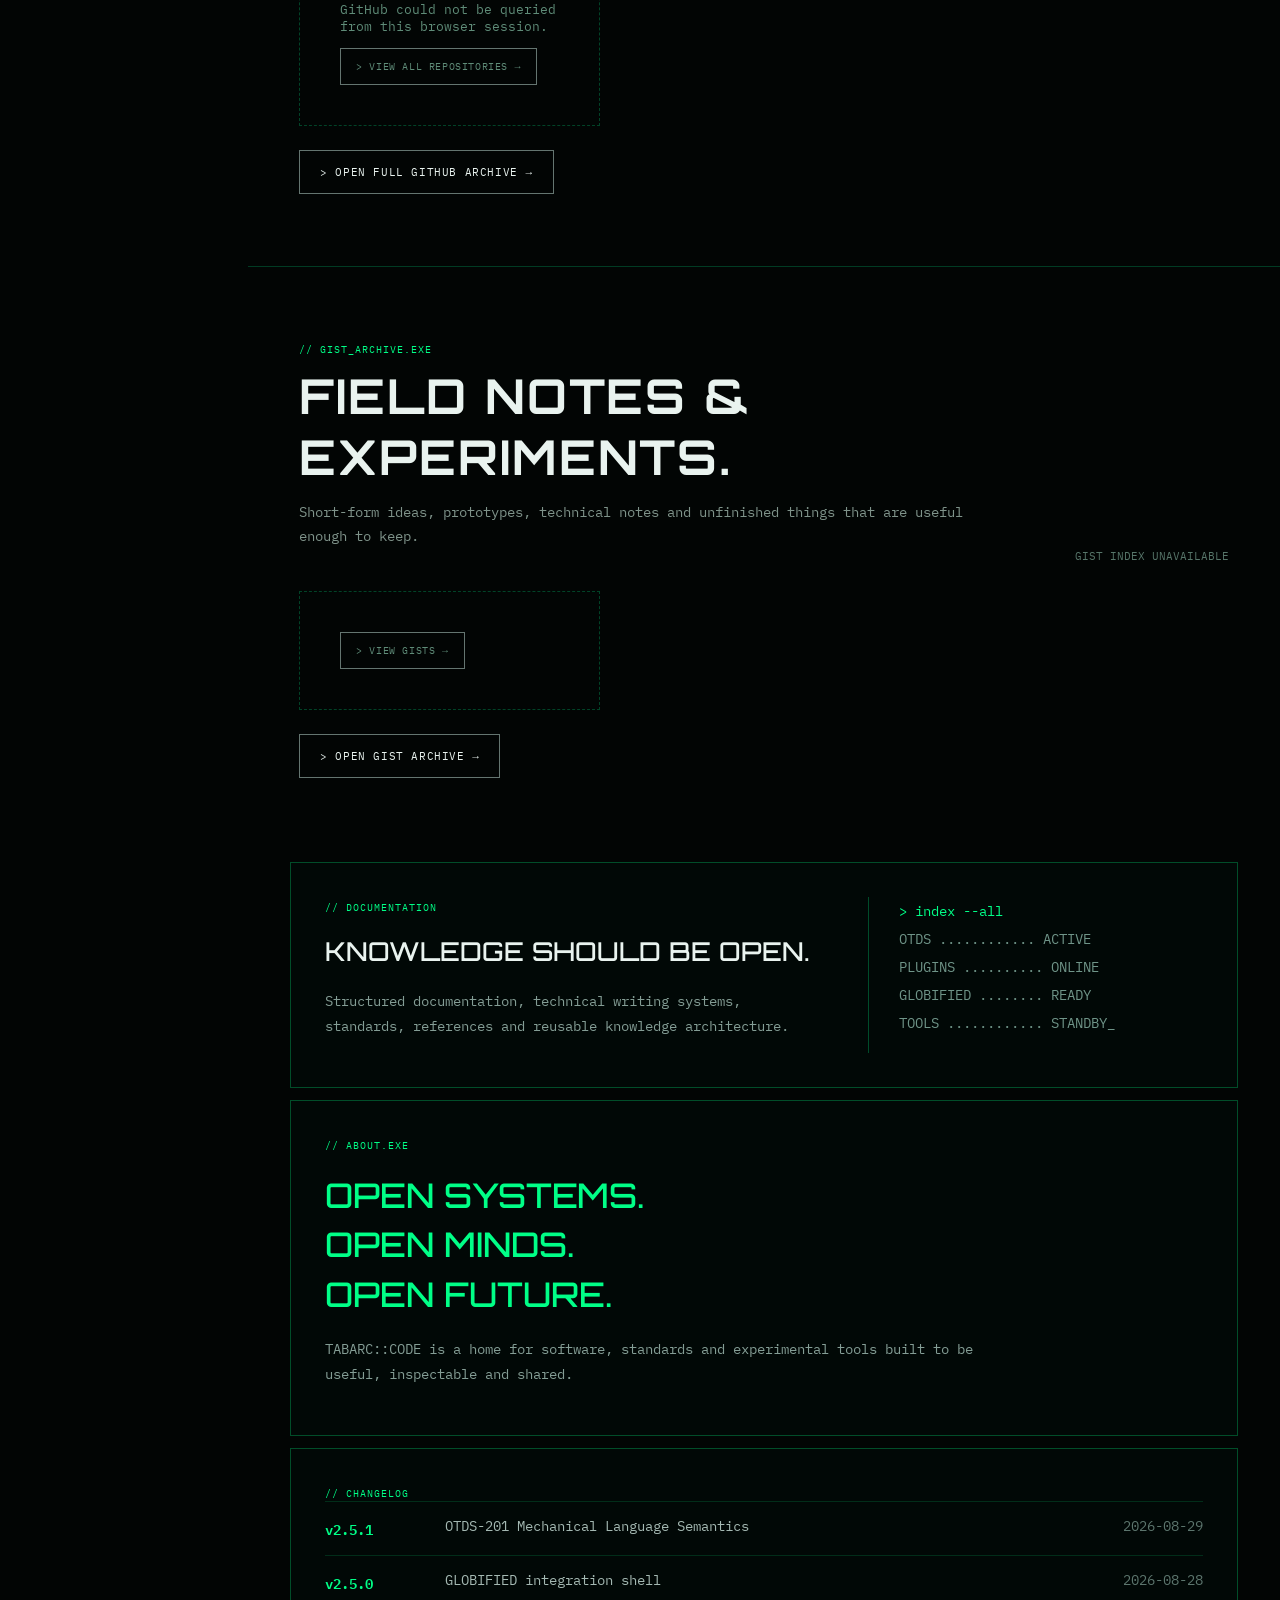
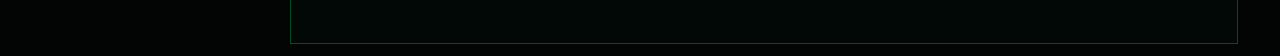
==== commit f057377c: "Self-host fonts with OFL licences; replace media sync card with real plugins; drop unverified email" ====
--- a/index.html
+++ b/index.html
@@ -15,9 +15,9 @@
   <meta property="og:url" content="https://tabarc-code.github.io/">
   <meta property="og:image" content="https://tabarc-code.github.io/assets/tabarc-hero.png">
   <meta name="twitter:card" content="summary_large_image">
-  <link rel="preconnect" href="https://fonts.googleapis.com">
-  <link rel="preconnect" href="https://fonts.gstatic.com" crossorigin>
-  <link href="https://fonts.googleapis.com/css2?family=IBM+Plex+Mono:wght@400;500;600&family=Orbitron:wght@500;600;700&display=swap" rel="stylesheet">
+  <link rel="preload" as="font" type="font/woff2" href="assets/fonts/ibm-plex-mono-normal-400-latin.woff2" crossorigin>
+  <link rel="preload" as="font" type="font/woff2" href="assets/fonts/orbitron-normal-400-900-latin.woff2" crossorigin>
+  <link rel="stylesheet" href="assets/fonts/site-fonts.css">
   <link rel="preload" as="image" href="assets/tabarc-hero.webp" type="image/webp">
   <link rel="stylesheet" href="assets/style.css">
   <link rel="icon" href="/favicon.svg" type="image/svg+xml">
@@ -60,7 +60,7 @@
       <div>&gt; WHOAMI</div>
       <p>developer<br>builder<br>architect<br>dreamer <i></i></p>
     </div>
-    <div class="socials"><a href="https://github.com/TABARC-Code" target="_blank" rel="noopener" aria-label="TABARC-Code on GitHub">◉</a><a href="https://gist.github.com/TABARC-Code" target="_blank" rel="noopener" aria-label="TABARC-Code gists">✦</a><a href="mailto:hello@tabarc.dev" aria-label="Email">✉</a></div>
+    <div class="socials"><a href="https://github.com/TABARC-Code" target="_blank" rel="noopener" aria-label="TABARC-Code on GitHub">◉</a><a href="https://gist.github.com/TABARC-Code" target="_blank" rel="noopener" aria-label="TABARC-Code gists">✦</a></div>
   </aside>
 
   <main id="home">
@@ -88,7 +88,8 @@
 
       <article class="panel plugins" id="plugins">
         <label>// PLUGINS</label><h3>WORDPRESS PLUGINS</h3><p>Powerful tools for creators and publishers.</p>
-        <a class="plugin" href="#repositories"><b>♙</b><span>Tabarc Media Sync<small>Auto-import media files</small></span>→</a>
+        <a class="plugin" href="https://github.com/TABARC-Code/wp-media-hygiene-inspector" target="_blank" rel="noopener"><b>♙</b><span>WP Media Hygiene Inspector<small>Audits the Media Library. Deletes nothing.</small></span>→</a>
+        <a class="plugin" href="https://github.com/TABARC-Code/wp-media-orphan-scanner" target="_blank" rel="noopener"><b>♧</b><span>WP Media Orphan Scanner<small>Finds missing and unused uploads.</small></span>→</a>
         <a class="plugin" href="#repositories"><b>◇</b><span>Eclectic Code Depository<small>Tools, experiments and useful oddities.</small></span>→</a>
         <div class="plugin"><b>◈</b><span>More coming soon...<small>Stay tuned.</small></span></div>
         <a class="browse" href="#projects">&gt; BROWSE ALL PLUGINS</a>
--- a/assets/fonts/site-fonts.css
+++ b/assets/fonts/site-fonts.css
@@ -0,0 +1,97 @@
+/*
+ * Site fonts: IBM Plex Mono, Orbitron, Space Grotesk
+ *
+ * Self-hosted copies of fonts from Google Fonts, so the pages make no requests to
+ * Google. Latin and Latin Extended subsets only; this is an English-language site.
+ * All of these are licensed under the SIL Open Font License 1.1. Licence texts and
+ * copyright lines are in LICENCES.md and licences/.
+ */
+/* IBM Plex Mono normal 400 (latin-ext) */
+@font-face {
+  font-family: 'IBM Plex Mono';
+  font-style: normal;
+  font-weight: 400;
+  font-display: swap;
+  src: url('ibm-plex-mono-normal-400-latin-ext.woff2') format('woff2');
+  unicode-range: U+0100-02BA, U+02BD-02C5, U+02C7-02CC, U+02CE-02D7, U+02DD-02FF, U+0304, U+0308, U+0329, U+1D00-1DBF, U+1E00-1E9F, U+1EF2-1EFF, U+2020, U+20A0-20AB, U+20AD-20C4, U+2113, U+2C60-2C7F, U+A720-A7FF;
+}
+
+/* IBM Plex Mono normal 400 (latin) */
+@font-face {
+  font-family: 'IBM Plex Mono';
+  font-style: normal;
+  font-weight: 400;
+  font-display: swap;
+  src: url('ibm-plex-mono-normal-400-latin.woff2') format('woff2');
+  unicode-range: U+0000-00FF, U+0131, U+0152-0153, U+02BB-02BC, U+02C6, U+02DA, U+02DC, U+0304, U+0308, U+0329, U+2000-206F, U+20AC, U+2122, U+2191, U+2193, U+2212, U+2215, U+FEFF, U+FFFD;
+}
+
+/* IBM Plex Mono normal 500 (latin-ext) */
+@font-face {
+  font-family: 'IBM Plex Mono';
+  font-style: normal;
+  font-weight: 500;
+  font-display: swap;
+  src: url('ibm-plex-mono-normal-500-latin-ext.woff2') format('woff2');
+  unicode-range: U+0100-02BA, U+02BD-02C5, U+02C7-02CC, U+02CE-02D7, U+02DD-02FF, U+0304, U+0308, U+0329, U+1D00-1DBF, U+1E00-1E9F, U+1EF2-1EFF, U+2020, U+20A0-20AB, U+20AD-20C4, U+2113, U+2C60-2C7F, U+A720-A7FF;
+}
+
+/* IBM Plex Mono normal 500 (latin) */
+@font-face {
+  font-family: 'IBM Plex Mono';
+  font-style: normal;
+  font-weight: 500;
+  font-display: swap;
+  src: url('ibm-plex-mono-normal-500-latin.woff2') format('woff2');
+  unicode-range: U+0000-00FF, U+0131, U+0152-0153, U+02BB-02BC, U+02C6, U+02DA, U+02DC, U+0304, U+0308, U+0329, U+2000-206F, U+20AC, U+2122, U+2191, U+2193, U+2212, U+2215, U+FEFF, U+FFFD;
+}
+
+/* IBM Plex Mono normal 600 (latin-ext) */
+@font-face {
+  font-family: 'IBM Plex Mono';
+  font-style: normal;
+  font-weight: 600;
+  font-display: swap;
+  src: url('ibm-plex-mono-normal-600-latin-ext.woff2') format('woff2');
+  unicode-range: U+0100-02BA, U+02BD-02C5, U+02C7-02CC, U+02CE-02D7, U+02DD-02FF, U+0304, U+0308, U+0329, U+1D00-1DBF, U+1E00-1E9F, U+1EF2-1EFF, U+2020, U+20A0-20AB, U+20AD-20C4, U+2113, U+2C60-2C7F, U+A720-A7FF;
+}
+
+/* IBM Plex Mono normal 600 (latin) */
+@font-face {
+  font-family: 'IBM Plex Mono';
+  font-style: normal;
+  font-weight: 600;
+  font-display: swap;
+  src: url('ibm-plex-mono-normal-600-latin.woff2') format('woff2');
+  unicode-range: U+0000-00FF, U+0131, U+0152-0153, U+02BB-02BC, U+02C6, U+02DA, U+02DC, U+0304, U+0308, U+0329, U+2000-206F, U+20AC, U+2122, U+2191, U+2193, U+2212, U+2215, U+FEFF, U+FFFD;
+}
+
+/* Orbitron normal 400 900 (latin) */
+@font-face {
+  font-family: 'Orbitron';
+  font-style: normal;
+  font-weight: 400 900;
+  font-display: swap;
+  src: url('orbitron-normal-400-900-latin.woff2') format('woff2');
+  unicode-range: U+0000-00FF, U+0131, U+0152-0153, U+02BB-02BC, U+02C6, U+02DA, U+02DC, U+0304, U+0308, U+0329, U+2000-206F, U+20AC, U+2122, U+2191, U+2193, U+2212, U+2215, U+FEFF, U+FFFD;
+}
+
+/* Space Grotesk normal 300 700 (latin-ext) */
+@font-face {
+  font-family: 'Space Grotesk';
+  font-style: normal;
+  font-weight: 300 700;
+  font-display: swap;
+  src: url('space-grotesk-normal-300-700-latin-ext.woff2') format('woff2');
+  unicode-range: U+0100-02BA, U+02BD-02C5, U+02C7-02CC, U+02CE-02D7, U+02DD-02FF, U+0304, U+0308, U+0329, U+1D00-1DBF, U+1E00-1E9F, U+1EF2-1EFF, U+2020, U+20A0-20AB, U+20AD-20C4, U+2113, U+2C60-2C7F, U+A720-A7FF;
+}
+
+/* Space Grotesk normal 300 700 (latin) */
+@font-face {
+  font-family: 'Space Grotesk';
+  font-style: normal;
+  font-weight: 300 700;
+  font-display: swap;
+  src: url('space-grotesk-normal-300-700-latin.woff2') format('woff2');
+  unicode-range: U+0000-00FF, U+0131, U+0152-0153, U+02BB-02BC, U+02C6, U+02DA, U+02DC, U+0304, U+0308, U+0329, U+2000-206F, U+20AC, U+2122, U+2191, U+2193, U+2212, U+2215, U+FEFF, U+FFFD;
+}
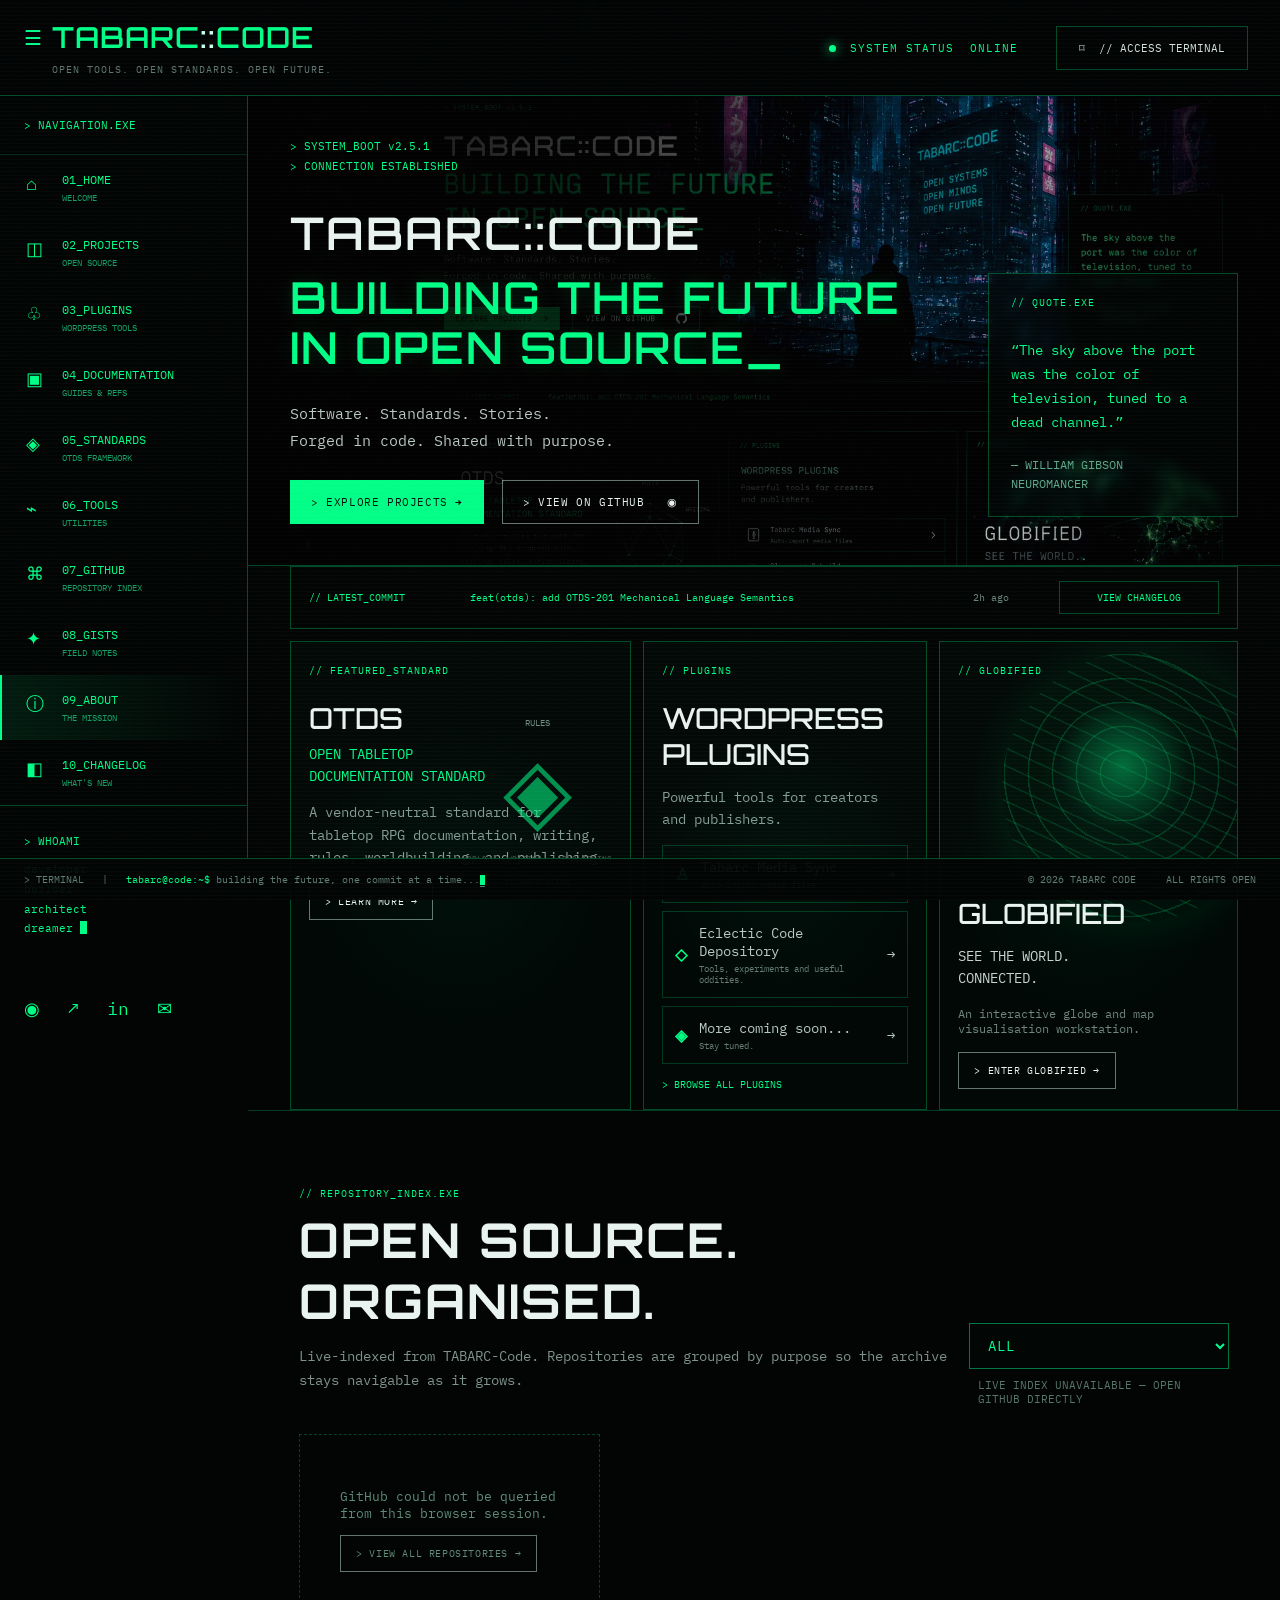
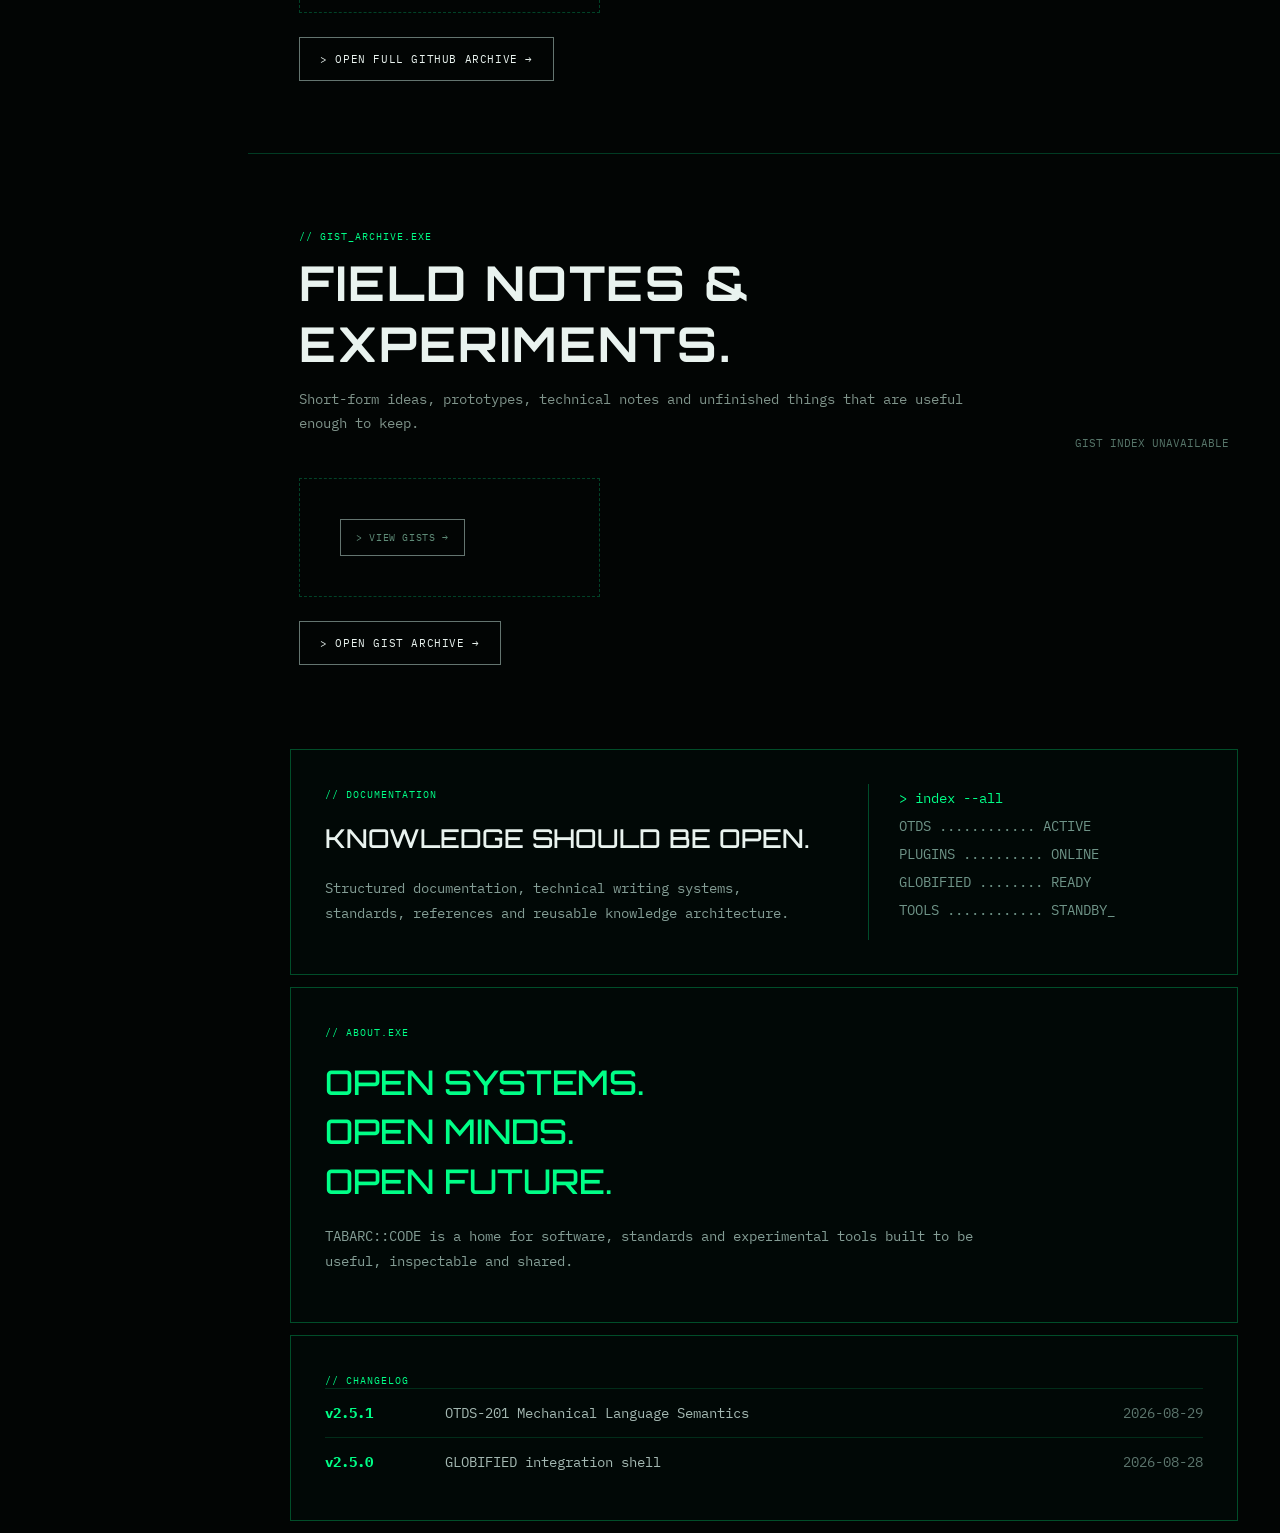
==== commit a97ce67c: "Fix repo index categories, add Windows/Games/Home groups, link real project repos Co-Authored-By: Cl" ====
--- a/index.html
+++ b/index.html
@@ -3,31 +3,13 @@
 <head>
   <meta charset="utf-8">
   <meta name="viewport" content="width=device-width,initial-scale=1">
-  <meta name="theme-color" content="#020504">
-  <meta name="google-site-verification" content="mfJ0MQeP41o-sSxH8vuK3E07ABOXggW6W_yxKsHSkQE" />
-  <meta name="description" content="TABARC::CODE — open tools, open standards, open future.">
-  <title>TABARC::CODE — Open Tools. Open Standards. Open Future.</title>
-  <link rel="canonical" href="https://tabarc-code.github.io/">
-  <meta property="og:type" content="website">
-  <meta property="og:site_name" content="TABARC::CODE">
-  <meta property="og:title" content="TABARC::CODE — Open Tools. Open Standards. Open Future.">
-  <meta property="og:description" content="Software, standards and stories, built in the open.">
-  <meta property="og:url" content="https://tabarc-code.github.io/">
-  <meta property="og:image" content="https://tabarc-code.github.io/assets/tabarc-hero.png">
-  <meta name="twitter:card" content="summary_large_image">
-  <link rel="preload" as="font" type="font/woff2" href="assets/fonts/ibm-plex-mono-normal-400-latin.woff2" crossorigin>
-  <link rel="preload" as="font" type="font/woff2" href="assets/fonts/orbitron-normal-400-900-latin.woff2" crossorigin>
-  <link rel="stylesheet" href="assets/fonts/site-fonts.css">
-  <link rel="preload" as="image" href="assets/tabarc-hero.webp" type="image/webp">
+  <meta name="theme-color" content="#020504"><meta name="google-site-verification" content="mfJ0MQeP41o-sSxH8vuK3E07ABOXggW6W_yxKsHSkQE" /><meta name="description" content="TABARC::CODE — open tools, open standards, open future.">
+  <title>TABARC::CODE — Open Tools. Open Standards. Open Future.</title><link rel="preconnect" href="https://fonts.googleapis.com">
+  <link rel="preconnect" href="https://fonts.gstatic.com" crossorigin>  <link href="https://fonts.googleapis.com/css2?family=IBM+Plex+Mono:wght@400;500;600&family=Orbitron:wght@500;600;700&display=swap" rel="stylesheet">
   <link rel="stylesheet" href="assets/style.css">
-  <link rel="icon" href="/favicon.svg" type="image/svg+xml">
-  <link rel="icon" href="/favicon-96x96.png" type="image/png" sizes="96x96">
-  <link rel="shortcut icon" href="/favicon.ico">
-  <link rel="apple-touch-icon" href="/apple-touch-icon.png">
-  <link rel="manifest" href="/site.webmanifest">
+  <meta name="google-site-verification" content="mfJ0MQeP41o-sSxH8vuK3E07ABOXggW6W_yxKsHSkQE" /><link rel="icon" type="image/png" href="/favicon-32x32.png"><link rel="shortcut icon" href="/favicon.ico">
 </head>
 <body>
-  <a class="skip-link" href="#home">Skip to content</a>
   <canvas id="matrix" aria-hidden="true"></canvas>
   <div class="crt" aria-hidden="true"></div>
   <div class="noise" aria-hidden="true"></div>
@@ -60,7 +42,7 @@
       <div>&gt; WHOAMI</div>
       <p>developer<br>builder<br>architect<br>dreamer <i></i></p>
     </div>
-    <div class="socials"><a href="https://github.com/TABARC-Code" target="_blank" rel="noopener" aria-label="TABARC-Code on GitHub">◉</a><a href="https://gist.github.com/TABARC-Code" target="_blank" rel="noopener" aria-label="TABARC-Code gists">✦</a></div>
+    <div class="socials"><a href="https://github.com/tabarc-code" target="_blank">◉</a><a href="#projects">↗</a><a href="#about">in</a><a href="mailto:hello@tabarc.dev">✉</a></div>
   </aside>
 
   <main id="home">
@@ -71,12 +53,12 @@
         <h1>TABARC::CODE</h1>
         <h2>BUILDING THE FUTURE<br>IN OPEN SOURCE<span>_</span></h2>
         <p class="lede">Software. Standards. Stories.<br>Forged in code. Shared with purpose.</p>
-        <div class="actions"><a class="btn primary" href="#projects">&gt; EXPLORE PROJECTS <b>→</b></a><a class="btn" href="https://github.com/TABARC-Code" target="_blank" rel="noopener">&gt; VIEW ON GITHUB &nbsp; ◉</a></div>
+        <div class="actions"><a class="btn primary" href="#projects">&gt; EXPLORE PROJECTS <b>→</b></a><a class="btn" href="https://github.com/tabarc-code" target="_blank" rel="noopener">&gt; VIEW ON GITHUB &nbsp; ◉</a></div>
       </div>
       <aside class="quote"><div>// QUOTE.EXE</div><p>“The sky above the port was the color of television, tuned to a dead channel.”</p><small>— WILLIAM GIBSON<br>NEUROMANCER</small></aside>
     </section>
 
-    <div class="commit" id="latest-push"><span>// LATEST_PUSH</span><code id="latest-push-text">checking GitHub...</code><time id="latest-push-time"></time><a href="#repositories">VIEW REPOSITORIES</a></div>
+    <div class="commit"><span>// LATEST_COMMIT</span><code>feat(otds): add OTDS-201 Mechanical Language Semantics</code><time>2h ago</time><a href="#changelog">VIEW CHANGELOG</a></div>
 
     <section class="grid" id="projects">
       <article class="panel otds" id="standards">
@@ -88,10 +70,9 @@
 
       <article class="panel plugins" id="plugins">
         <label>// PLUGINS</label><h3>WORDPRESS PLUGINS</h3><p>Powerful tools for creators and publishers.</p>
-        <a class="plugin" href="https://github.com/TABARC-Code/wp-media-hygiene-inspector" target="_blank" rel="noopener"><b>♙</b><span>WP Media Hygiene Inspector<small>Audits the Media Library. Deletes nothing.</small></span>→</a>
-        <a class="plugin" href="https://github.com/TABARC-Code/wp-media-orphan-scanner" target="_blank" rel="noopener"><b>♧</b><span>WP Media Orphan Scanner<small>Finds missing and unused uploads.</small></span>→</a>
+        <a class="plugin" href="#"><b>♙</b><span>Tabarc Media Sync<small>Auto-import media files</small></span>→</a>
         <a class="plugin" href="#repositories"><b>◇</b><span>Eclectic Code Depository<small>Tools, experiments and useful oddities.</small></span>→</a>
-        <div class="plugin"><b>◈</b><span>More coming soon...<small>Stay tuned.</small></span></div>
+        <a class="plugin" href="#"><b>◈</b><span>More coming soon...<small>Stay tuned.</small></span>→</a>
         <a class="browse" href="#projects">&gt; BROWSE ALL PLUGINS</a>
       </article>
 
@@ -101,13 +82,13 @@
     </section>
 
     <section class="repo-index" id="repositories">
-      <div class="section-head"><div><label>// REPOSITORY_INDEX.EXE</label><h2>OPEN SOURCE. ORGANISED.</h2><p>Live-indexed from TABARC-Code. Repositories are grouped by purpose so the archive stays navigable as it grows.</p></div><div class="repo-controls"><select id="repo-filter" aria-label="Filter repositories"><option>ALL</option><option>AI &amp; LLM SKILLS</option><option>WORDPRESS &amp; PLUGINS</option><option>TABLETOP &amp; RPG</option><option>WRITING &amp; DOCUMENTATION</option><option>TOOLS &amp; EXPERIMENTS</option></select><small id="repo-status" role="status" aria-live="polite">BOOTING INDEX...</small></div></div>
+      <div class="section-head"><div><label>// REPOSITORY_INDEX.EXE</label><h2>OPEN SOURCE. ORGANISED.</h2><p>Live-indexed from TABARC-Code. Repositories are grouped by purpose so the archive stays navigable as it grows.</p></div><div class="repo-controls"><select id="repo-filter" aria-label="Filter repositories"><option>ALL</option><option>AI &amp; LLM SKILLS</option><option>WORDPRESS &amp; PLUGINS</option><option>TABLETOP &amp; RPG</option><option>WINDOWS UTILITIES</option><option>GAMES &amp; MEDIA</option><option>HOME &amp; HARDWARE</option><option>WRITING &amp; DOCUMENTATION</option><option>TOOLS &amp; EXPERIMENTS</option></select><small id="repo-status">BOOTING INDEX...</small></div></div>
       <div id="repo-grid" class="repo-grid"><div class="loading-state">&gt; INDEXING TABARC-CODE REPOSITORIES...<span>_</span></div></div>
       <div class="index-footer"><a class="btn" href="https://github.com/TABARC-Code?tab=repositories" target="_blank" rel="noopener">&gt; OPEN FULL GITHUB ARCHIVE →</a></div>
     </section>
 
     <section class="gists" id="gists">
-      <div class="section-head"><div><label>// GIST_ARCHIVE.EXE</label><h2>FIELD NOTES &amp; EXPERIMENTS.</h2><p>Short-form ideas, prototypes, technical notes and unfinished things that are useful enough to keep.</p></div><div class="repo-controls"><small id="gist-status" role="status" aria-live="polite">CONNECTING...</small></div></div>
+      <div class="section-head"><div><label>// GIST_ARCHIVE.EXE</label><h2>FIELD NOTES &amp; EXPERIMENTS.</h2><p>Short-form ideas, prototypes, technical notes and unfinished things that are useful enough to keep.</p></div><div class="repo-controls"><small id="gist-status">CONNECTING...</small></div></div>
       <div id="gist-grid" class="gist-grid"><div class="loading-state">&gt; CONNECTING TO GIST ARCHIVE...<span>_</span></div></div>
       <div class="index-footer"><a class="btn" href="https://gist.github.com/TABARC-Code" target="_blank" rel="noopener">&gt; OPEN GIST ARCHIVE →</a></div>
     </section>
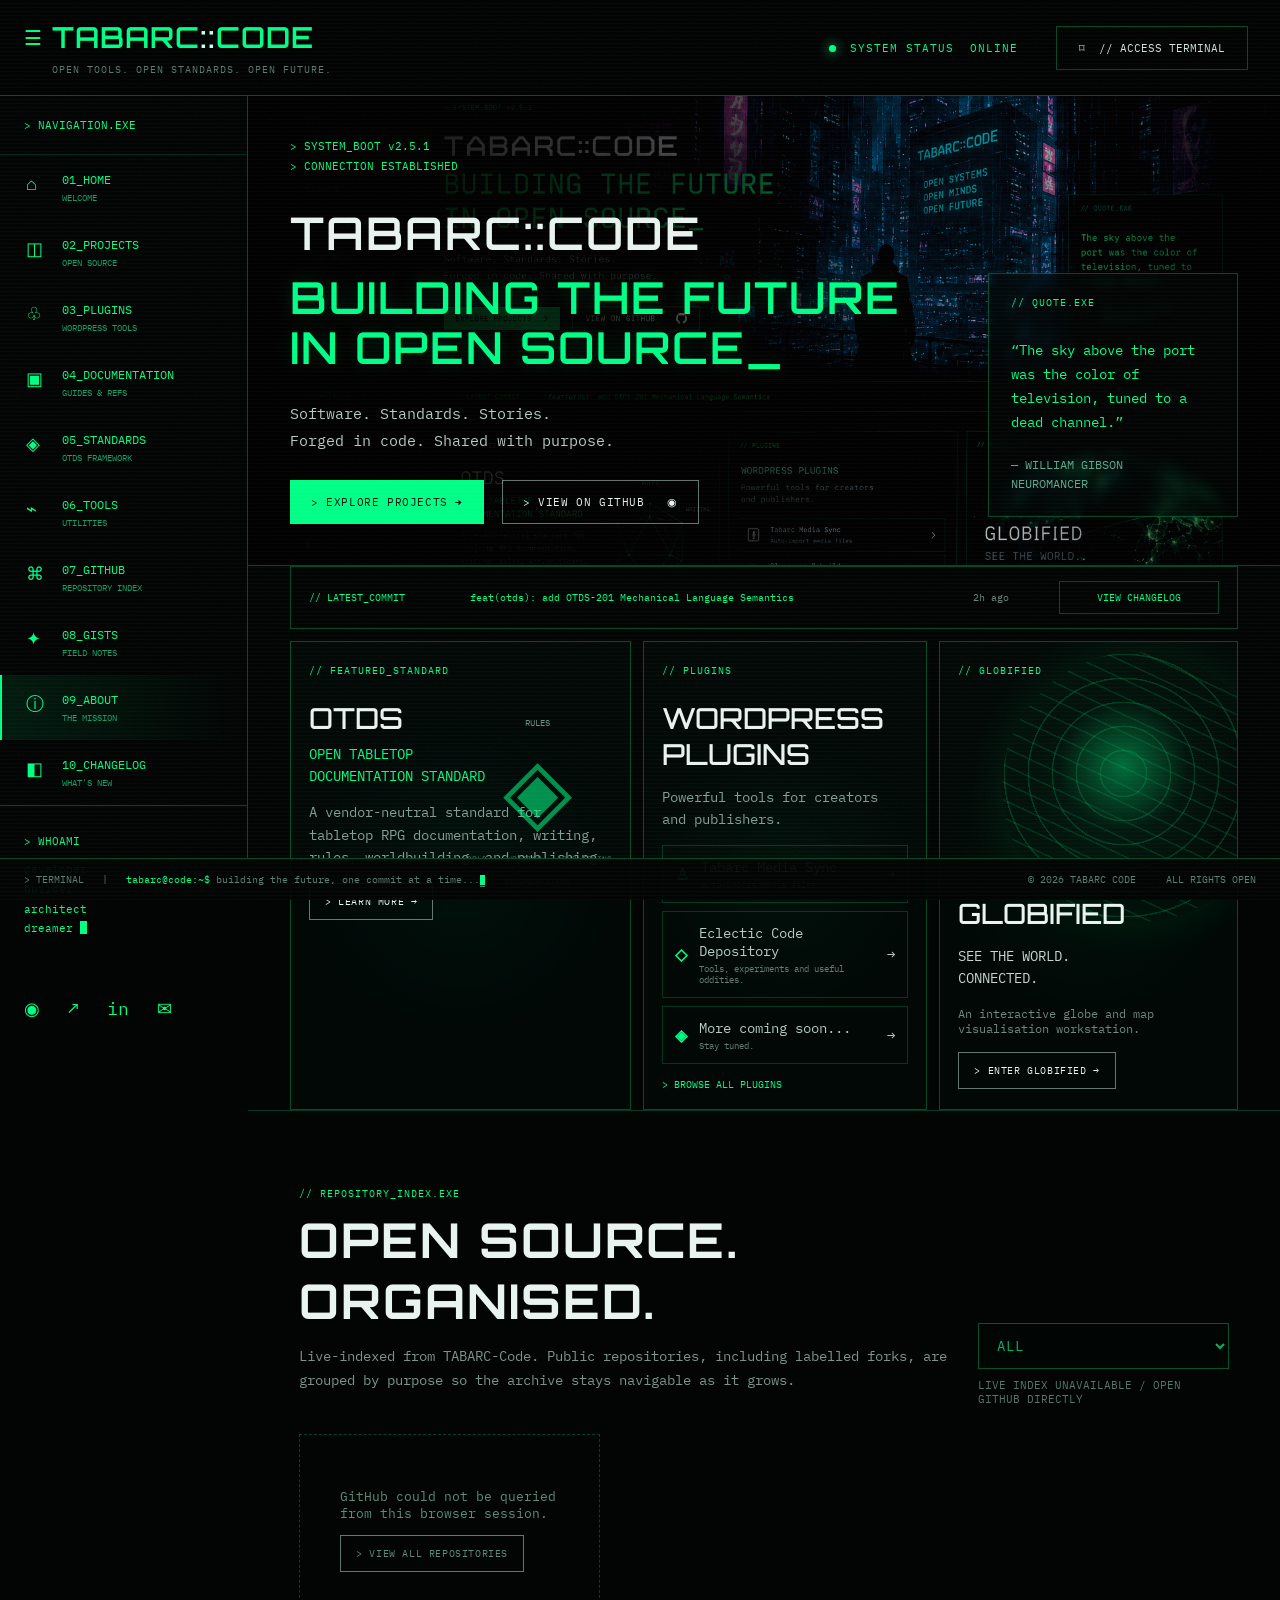
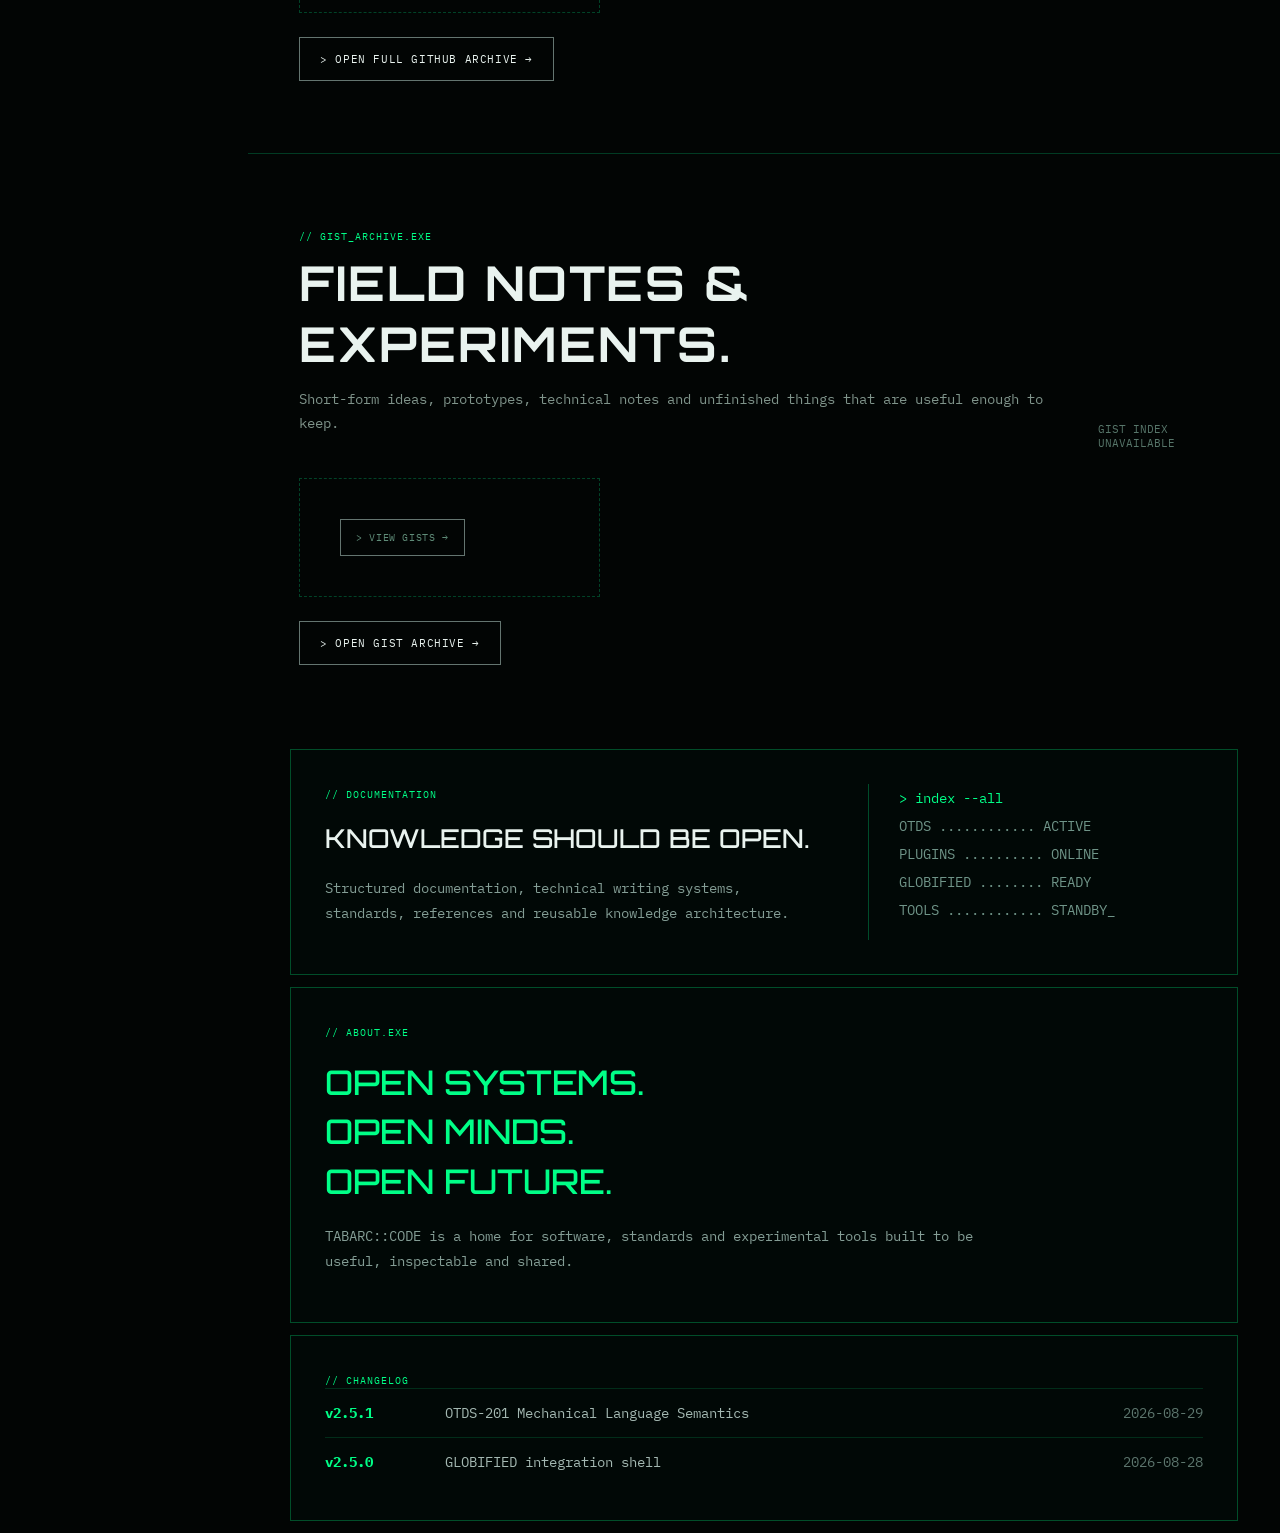
==== commit 088bd43b: "Fix index loading, safe links and browser checks" ====
--- a/index.html
+++ b/index.html
@@ -7,7 +7,7 @@
   <title>TABARC::CODE — Open Tools. Open Standards. Open Future.</title><link rel="preconnect" href="https://fonts.googleapis.com">
   <link rel="preconnect" href="https://fonts.gstatic.com" crossorigin>  <link href="https://fonts.googleapis.com/css2?family=IBM+Plex+Mono:wght@400;500;600&family=Orbitron:wght@500;600;700&display=swap" rel="stylesheet">
   <link rel="stylesheet" href="assets/style.css">
-  <meta name="google-site-verification" content="mfJ0MQeP41o-sSxH8vuK3E07ABOXggW6W_yxKsHSkQE" /><link rel="icon" type="image/png" href="/favicon-32x32.png"><link rel="shortcut icon" href="/favicon.ico">
+  <meta name="google-site-verification" content="mfJ0MQeP41o-sSxH8vuK3E07ABOXggW6W_yxKsHSkQE" /><link rel="icon" type="image/png" href="/favicon-96x96.png"><link rel="shortcut icon" href="/favicon.ico">
 </head>
 <body>
   <canvas id="matrix" aria-hidden="true"></canvas>
@@ -82,13 +82,13 @@
     </section>
 
     <section class="repo-index" id="repositories">
-      <div class="section-head"><div><label>// REPOSITORY_INDEX.EXE</label><h2>OPEN SOURCE. ORGANISED.</h2><p>Live-indexed from TABARC-Code. Repositories are grouped by purpose so the archive stays navigable as it grows.</p></div><div class="repo-controls"><select id="repo-filter" aria-label="Filter repositories"><option>ALL</option><option>AI &amp; LLM SKILLS</option><option>WORDPRESS &amp; PLUGINS</option><option>TABLETOP &amp; RPG</option><option>WINDOWS UTILITIES</option><option>GAMES &amp; MEDIA</option><option>HOME &amp; HARDWARE</option><option>WRITING &amp; DOCUMENTATION</option><option>TOOLS &amp; EXPERIMENTS</option></select><small id="repo-status">BOOTING INDEX...</small></div></div>
+      <div class="section-head"><div><label>// REPOSITORY_INDEX.EXE</label><h2>OPEN SOURCE. ORGANISED.</h2><p>Live-indexed from TABARC-Code. Public repositories, including labelled forks, are grouped by purpose so the archive stays navigable as it grows.</p></div><div class="repo-controls"><select id="repo-filter" aria-label="Filter repositories"><option>ALL</option><option>AI &amp; LLM SKILLS</option><option>WORDPRESS &amp; PLUGINS</option><option>TABLETOP &amp; RPG</option><option>WINDOWS UTILITIES</option><option>GAMES &amp; MEDIA</option><option>HOME &amp; HARDWARE</option><option>WRITING &amp; DOCUMENTATION</option><option>TOOLS &amp; EXPERIMENTS</option></select><small id="repo-status" role="status" aria-live="polite">BOOTING INDEX...</small></div></div>
       <div id="repo-grid" class="repo-grid"><div class="loading-state">&gt; INDEXING TABARC-CODE REPOSITORIES...<span>_</span></div></div>
       <div class="index-footer"><a class="btn" href="https://github.com/TABARC-Code?tab=repositories" target="_blank" rel="noopener">&gt; OPEN FULL GITHUB ARCHIVE →</a></div>
     </section>
 
     <section class="gists" id="gists">
-      <div class="section-head"><div><label>// GIST_ARCHIVE.EXE</label><h2>FIELD NOTES &amp; EXPERIMENTS.</h2><p>Short-form ideas, prototypes, technical notes and unfinished things that are useful enough to keep.</p></div><div class="repo-controls"><small id="gist-status">CONNECTING...</small></div></div>
+      <div class="section-head"><div><label>// GIST_ARCHIVE.EXE</label><h2>FIELD NOTES &amp; EXPERIMENTS.</h2><p>Short-form ideas, prototypes, technical notes and unfinished things that are useful enough to keep.</p></div><div class="repo-controls"><small id="gist-status" role="status" aria-live="polite">CONNECTING...</small></div></div>
       <div id="gist-grid" class="gist-grid"><div class="loading-state">&gt; CONNECTING TO GIST ARCHIVE...<span>_</span></div></div>
       <div class="index-footer"><a class="btn" href="https://gist.github.com/TABARC-Code" target="_blank" rel="noopener">&gt; OPEN GIST ARCHIVE →</a></div>
     </section>
--- a/assets/style.css
+++ b/assets/style.css
@@ -1,35 +1,27 @@
-:root{--bg:#020504;--panel:rgba(2,10,8,.82);--green:#00ff87;--green2:#00c96b;--cyan:#00d9ff;--muted:#78928a;--line:rgba(0,255,135,.28);--white:#e9f3ef}*{box-sizing:border-box}html{scroll-behavior:smooth}body{margin:0;background:var(--bg);color:var(--white);font-family:'IBM Plex Mono',monospace;font-size:14px;overflow-x:hidden}a{color:inherit;text-decoration:none}#matrix{position:fixed;inset:0;z-index:-5;opacity:.08}.crt,.noise{position:fixed;inset:0;pointer-events:none;z-index:20}.crt{background:repeating-linear-gradient(0deg,rgba(255,255,255,.018) 0,rgba(255,255,255,.018) 1px,transparent 1px,transparent 4px);mix-blend-mode:screen}.noise{opacity:.045;background-image:url("data:image/svg+xml,%3Csvg xmlns='http://www.w3.org/2000/svg' width='140' height='140' viewBox='0 0 140 140'%3E%3Cfilter id='n'%3E%3CfeTurbulence type='fractalNoise' baseFrequency='.8' numOctaves='3' stitchTiles='stitch'/%3E%3C/filter%3E%3Crect width='100%25' height='100%25' filter='url(%23n)' opacity='.5'/%3E%3C/svg%3E")}.topbar{height:96px;border-bottom:1px solid var(--line);display:flex;align-items:center;padding:0 32px 0 24px;position:fixed;top:0;left:0;right:0;z-index:10;background:rgba(1,5,4,.78);backdrop-filter:blur(10px)}.brand{display:grid;grid-template-columns:28px auto;align-items:center;width:390px}.hamburger{color:var(--green);font-size:20px}.brand-mark{font:600 29px Orbitron,sans-serif;color:var(--green);letter-spacing:1px}.brand-mark span{color:#c6fff0}.brand small{grid-column:2;color:#607770;font-size:10px;letter-spacing:1px;margin-top:8px}.system-status{margin-left:auto;color:var(--green);font-size:11px;letter-spacing:1px}.system-status b{font-weight:400;margin-left:8px}.pulse{display:inline-block;width:7px;height:7px;background:var(--green);border-radius:50%;box-shadow:0 0 12px var(--green);margin-right:6px}.access{margin-left:38px;border:1px solid var(--line);padding:14px 22px;color:#d5e3df;font-size:11px}.sidebar{position:fixed;top:96px;bottom:42px;left:0;width:248px;border-right:1px solid var(--line);background:rgba(1,6,5,.78);z-index:9;display:flex;flex-direction:column}.nav-title{padding:22px 24px;color:var(--green);font-size:11px;border-bottom:1px solid rgba(0,255,135,.15)}nav a{display:flex;gap:18px;padding:17px 24px;border-left:2px solid transparent;color:var(--green);transition:.2s}nav a:hover,nav a.active{background:linear-gradient(90deg,rgba(0,255,135,.09),transparent);border-left-color:var(--green)}nav b{width:18px;font-size:18px;font-weight:400}nav span{font-size:12px}nav small{display:block;color:#149e64;font-size:9px;margin-top:5px}.whoami{margin-top:auto;border-top:1px solid var(--line);padding:28px 24px;color:var(--green);font-size:11px}.whoami p{line-height:1.8;margin:12px 0}.whoami i,footer i{display:inline-block;width:7px;height:13px;background:var(--green);vertical-align:-2px;animation:blink 1s steps(2,end) infinite}.socials{display:flex;gap:28px;padding:18px 24px;color:var(--green);font-size:18px}.socials a:hover{filter:drop-shadow(0 0 8px var(--green))}main{margin-left:248px;padding-top:96px}.hero{height:470px;position:relative;overflow:hidden;border-bottom:1px solid var(--line);display:flex;align-items:center}.hero-bg{position:absolute;inset:0;background-image:linear-gradient(90deg,rgba(0,0,0,.97) 0%,rgba(0,0,0,.75) 38%,rgba(0,10,12,.25) 72%,rgba(0,0,0,.65)),url('tabarc-hero.webp');background-size:cover;background-position:center 44%;filter:saturate(1.15) contrast(1.05)}.hero-copy{position:relative;z-index:2;margin-left:42px}.boot{color:var(--green);font-size:11px;line-height:1.8;margin-bottom:28px}.hero h1{font:600 45px Orbitron,sans-serif;letter-spacing:2px;margin:0 0 12px}.hero h2{font:600 44px Orbitron,sans-serif;color:var(--green);line-height:1.15;letter-spacing:2px;margin:0;text-shadow:0 0 18px rgba(0,255,135,.15)}.hero h2 span{animation:blink 1s steps(2,end) infinite}.lede{color:#b9c9c4;font-size:15px;line-height:1.8;margin:26px 0}.actions{display:flex;gap:18px}.btn{display:inline-block;border:1px solid rgba(220,255,244,.45);padding:14px 20px;font-size:11px;letter-spacing:.6px;transition:.2s}.btn:hover{border-color:var(--green);color:var(--green);box-shadow:0 0 20px rgba(0,255,135,.1)}.btn.primary{background:var(--green);border-color:var(--green);color:#00170c}.btn.primary:hover{color:#00170c;box-shadow:0 0 25px rgba(0,255,135,.3)}.quote{position:absolute;z-index:2;right:42px;bottom:48px;width:250px;border:1px solid var(--line);padding:22px;color:var(--green);background:rgba(0,8,6,.58);backdrop-filter:blur(5px)}.quote div,label{font-size:10px;color:var(--green);letter-spacing:1px}.quote p{line-height:1.7;margin:30px 0 20px}.quote small{color:#5fa98b;line-height:1.6}.commit{margin:0 42px;padding:14px 18px;border:1px solid var(--line);display:grid;grid-template-columns:145px 1fr 70px 160px;gap:16px;align-items:center;color:var(--green);font-size:10px}.commit code{font-family:inherit}.commit time{color:#6a857c}.commit a{border:1px solid var(--line);padding:9px;text-align:center}.grid{display:grid;grid-template-columns:1.2fr 1fr 1.05fr;gap:12px;margin:12px 42px 0}.panel{min-height:315px;border:1px solid var(--line);background:radial-gradient(circle at 50% 50%,rgba(0,255,135,.035),transparent 55%),var(--panel);padding:18px;position:relative;overflow:hidden}.panel h3{font:500 29px Orbitron,sans-serif;margin:22px 0 8px}.panel h4{font-weight:400;color:var(--green);font-size:14px;line-height:1.55;margin:0}.panel p{color:#849d95;line-height:1.6;max-width:360px}.radar{position:absolute;right:18px;top:75px;text-align:center;color:#708c83;font-size:9px}.radar span{display:block;font-size:90px;line-height:1;color:var(--green);opacity:.55;margin:15px}.radar small{line-height:3;color:#5d776f}.small{font-size:10px;padding:11px 15px}.plugin{display:flex;align-items:center;gap:12px;border:1px solid rgba(0,255,135,.2);padding:12px;margin:8px 0;color:#b8c9c4}.plugin:hover{border-color:var(--green)}.plugin b{color:var(--green);font-size:16px}.plugin span{flex:1}.plugin small{display:block;color:#657c75;margin-top:3px;font-size:9px}.browse{display:block;color:var(--green);font-size:10px;margin-top:14px}.globe-art{position:absolute;right:-35px;top:10px;width:270px;height:270px;border-radius:50%;background:radial-gradient(circle at 45% 42%,rgba(0,255,135,.5),rgba(0,255,135,.06) 30%,transparent 62%),repeating-radial-gradient(circle at 45% 45%,transparent 0 22px,rgba(0,255,135,.22) 23px 24px),repeating-linear-gradient(25deg,transparent 0 14px,rgba(0,255,135,.17) 15px 16px);box-shadow:0 0 45px rgba(0,255,135,.12),inset 0 0 50px rgba(0,255,135,.08);opacity:.8}.globified-copy{position:absolute;left:18px;bottom:20px;z-index:1}.globified-copy h3{font-size:28px}.globified-copy p{font-size:14px;color:#c8d4d0}.globified-copy small{display:block;max-width:210px;margin:16px 0;color:#70867f}.lower,.about,.changelog{margin:12px 42px;padding:34px;border:1px solid var(--line);background:var(--panel);display:grid;grid-template-columns:1.5fr 1fr;gap:40px}.lower h3,.about h2{font:500 26px Orbitron,sans-serif;line-height:1.45;margin:18px 0}.lower p,.about p{color:#849d95;line-height:1.8;max-width:650px}.terminal-box{border-left:1px solid var(--line);padding-left:30px;color:var(--green);line-height:2}.terminal-box div:not(:first-child){color:#6f9488}.about{display:block;min-height:260px}.about h2{font-size:34px;color:var(--green)}.changelog{display:block}.changelog>div{display:grid;grid-template-columns:120px 1fr 130px;padding:15px 0;border-top:1px solid rgba(0,255,135,.15);color:#a4b8b2}.changelog b{color:var(--green)}.changelog time{color:#5c756d;text-align:right}footer{position:fixed;bottom:0;left:0;right:0;height:42px;background:rgba(1,5,4,.95);border-top:1px solid var(--line);z-index:12;display:flex;align-items:center;justify-content:space-between;padding:0 24px;color:#5f7e73;font-size:10px}footer b{color:var(--green);font-weight:400}footer i{height:10px;width:5px}@keyframes blink{50%{opacity:0}}@media(max-width:1100px){.sidebar{width:190px}.brand{width:280px}main{margin-left:190px}.grid{grid-template-columns:1fr 1fr}.globified{grid-column:1/-1}.hero h2{font-size:36px}.quote{right:20px;width:220px}.hero-copy{margin-left:28px}.commit{margin:12px 28px}.lower,.about,.changelog,.grid{margin-left:28px;margin-right:28px}}@media(max-width:760px){.topbar{height:70px;padding:0 15px}.brand-mark{font-size:21px}.brand small,.system-status,.access{display:none}.sidebar{display:none}main{margin-left:0;padding-top:70px}.hero{height:650px}.hero-bg{background-position:60% center}.hero-copy{margin:0 22px;align-self:flex-start;margin-top:65px}.hero h1{font-size:31px}.hero h2{font-size:30px}.quote{left:22px;right:22px;bottom:25px;width:auto}.commit{grid-template-columns:1fr;margin:12px 16px}.commit time{display:none}.grid,.lower,.about,.changelog{margin-left:16px;margin-right:16px}.grid{grid-template-columns:1fr}.globified{grid-column:auto}.lower{grid-template-columns:1fr}.terminal-box{border-left:0;border-top:1px solid var(--line);padding:20px 0 0}.changelog>div{grid-template-columns:90px 1fr}.changelog time{display:none}footer{font-size:8px}footer span:last-child{display:none}}
+:root{--bg:#020504;--panel:rgba(2,10,8,.82);--green:#00ff87;--green2:#00c96b;--cyan:#00d9ff;--muted:#78928a;--line:rgba(0,255,135,.28);--white:#e9f3ef}*{box-sizing:border-box}html{scroll-behavior:smooth}body{margin:0;background:var(--bg);color:var(--white);font-family:'IBM Plex Mono',monospace;font-size:14px;overflow-x:hidden}a{color:inherit;text-decoration:none}#matrix{position:fixed;inset:0;z-index:-5;opacity:.08}.crt,.noise{position:fixed;inset:0;pointer-events:none;z-index:20}.crt{background:repeating-linear-gradient(0deg,rgba(255,255,255,.018) 0,rgba(255,255,255,.018) 1px,transparent 1px,transparent 4px);mix-blend-mode:screen}.noise{opacity:.045;background-image:url("data:image/svg+xml,%3Csvg xmlns='http://www.w3.org/2000/svg' width='140' height='140' viewBox='0 0 140 140'%3E%3Cfilter id='n'%3E%3CfeTurbulence type='fractalNoise' baseFrequency='.8' numOctaves='3' stitchTiles='stitch'/%3E%3C/filter%3E%3Crect width='100%25' height='100%25' filter='url(%23n)' opacity='.5'/%3E%3C/svg%3E")}.topbar{height:96px;border-bottom:1px solid var(--line);display:flex;align-items:center;padding:0 32px 0 24px;position:fixed;top:0;left:0;right:0;z-index:10;background:rgba(1,5,4,.78);backdrop-filter:blur(10px)}.brand{display:grid;grid-template-columns:28px auto;align-items:center;width:390px}.hamburger{color:var(--green);font-size:20px}.brand-mark{font:600 29px Orbitron,sans-serif;color:var(--green);letter-spacing:1px}.brand-mark span{color:#c6fff0}.brand small{grid-column:2;color:#607770;font-size:10px;letter-spacing:1px;margin-top:8px}.system-status{margin-left:auto;color:var(--green);font-size:11px;letter-spacing:1px}.system-status b{font-weight:400;margin-left:8px}.pulse{display:inline-block;width:7px;height:7px;background:var(--green);border-radius:50%;box-shadow:0 0 12px var(--green);margin-right:6px}.access{margin-left:38px;border:1px solid var(--line);padding:14px 22px;color:#d5e3df;font-size:11px}.sidebar{position:fixed;top:96px;bottom:42px;left:0;width:248px;border-right:1px solid var(--line);background:rgba(1,6,5,.78);z-index:9;display:flex;flex-direction:column}.nav-title{padding:22px 24px;color:var(--green);font-size:11px;border-bottom:1px solid rgba(0,255,135,.15)}nav a{display:flex;gap:18px;padding:17px 24px;border-left:2px solid transparent;color:var(--green);transition:.2s}nav a:hover,nav a.active{background:linear-gradient(90deg,rgba(0,255,135,.09),transparent);border-left-color:var(--green)}nav b{width:18px;font-size:18px;font-weight:400}nav span{font-size:12px}nav small{display:block;color:#149e64;font-size:9px;margin-top:5px}.whoami{margin-top:auto;border-top:1px solid var(--line);padding:28px 24px;color:var(--green);font-size:11px}.whoami p{line-height:1.8;margin:12px 0}.whoami i,footer i{display:inline-block;width:7px;height:13px;background:var(--green);vertical-align:-2px;animation:blink 1s steps(2,end) infinite}.socials{display:flex;gap:28px;padding:18px 24px;color:var(--green);font-size:18px}.socials a:hover{filter:drop-shadow(0 0 8px var(--green))}main{margin-left:248px;padding-top:96px}.hero{height:470px;position:relative;overflow:hidden;border-bottom:1px solid var(--line);display:flex;align-items:center}.hero-bg{position:absolute;inset:0;background-image:linear-gradient(90deg,rgba(0,0,0,.97) 0%,rgba(0,0,0,.75) 38%,rgba(0,10,12,.25) 72%,rgba(0,0,0,.65)),url('tabarc-hero.png');background-size:cover;background-position:center 44%;filter:saturate(1.15) contrast(1.05)}.hero-copy{position:relative;z-index:2;margin-left:42px}.boot{color:var(--green);font-size:11px;line-height:1.8;margin-bottom:28px}.hero h1{font:600 45px Orbitron,sans-serif;letter-spacing:2px;margin:0 0 12px}.hero h2{font:600 44px Orbitron,sans-serif;color:var(--green);line-height:1.15;letter-spacing:2px;margin:0;text-shadow:0 0 18px rgba(0,255,135,.15)}.hero h2 span{animation:blink 1s steps(2,end) infinite}.lede{color:#b9c9c4;font-size:15px;line-height:1.8;margin:26px 0}.actions{display:flex;gap:18px}.btn{display:inline-block;border:1px solid rgba(220,255,244,.45);padding:14px 20px;font-size:11px;letter-spacing:.6px;transition:.2s}.btn:hover{border-color:var(--green);color:var(--green);box-shadow:0 0 20px rgba(0,255,135,.1)}.btn.primary{background:var(--green);border-color:var(--green);color:#00170c}.btn.primary:hover{color:#00170c;box-shadow:0 0 25px rgba(0,255,135,.3)}.quote{position:absolute;z-index:2;right:42px;bottom:48px;width:250px;border:1px solid var(--line);padding:22px;color:var(--green);background:rgba(0,8,6,.58);backdrop-filter:blur(5px)}.quote div,label{font-size:10px;color:var(--green);letter-spacing:1px}.quote p{line-height:1.7;margin:30px 0 20px}.quote small{color:#5fa98b;line-height:1.6}.commit{margin:0 42px;padding:14px 18px;border:1px solid var(--line);display:grid;grid-template-columns:145px 1fr 70px 160px;gap:16px;align-items:center;color:var(--green);font-size:10px}.commit code{font-family:inherit}.commit time{color:#6a857c}.commit a{border:1px solid var(--line);padding:9px;text-align:center}.grid{display:grid;grid-template-columns:1.2fr 1fr 1.05fr;gap:12px;margin:12px 42px 0}.panel{min-height:315px;border:1px solid var(--line);background:radial-gradient(circle at 50% 50%,rgba(0,255,135,.035),transparent 55%),var(--panel);padding:18px;position:relative;overflow:hidden}.panel h3{font:500 29px Orbitron,sans-serif;margin:22px 0 8px}.panel h4{font-weight:400;color:var(--green);font-size:14px;line-height:1.55;margin:0}.panel p{color:#849d95;line-height:1.6;max-width:360px}.radar{position:absolute;right:18px;top:75px;text-align:center;color:#708c83;font-size:9px}.radar span{display:block;font-size:90px;line-height:1;color:var(--green);opacity:.55;margin:15px}.radar small{line-height:3;color:#5d776f}.small{font-size:10px;padding:11px 15px}.plugin{display:flex;align-items:center;gap:12px;border:1px solid rgba(0,255,135,.2);padding:12px;margin:8px 0;color:#b8c9c4}.plugin:hover{border-color:var(--green)}.plugin b{color:var(--green);font-size:16px}.plugin span{flex:1}.plugin small{display:block;color:#657c75;margin-top:3px;font-size:9px}.browse{display:block;color:var(--green);font-size:10px;margin-top:14px}.globe-art{position:absolute;right:-35px;top:10px;width:270px;height:270px;border-radius:50%;background:radial-gradient(circle at 45% 42%,rgba(0,255,135,.5),rgba(0,255,135,.06) 30%,transparent 62%),repeating-radial-gradient(circle at 45% 45%,transparent 0 22px,rgba(0,255,135,.22) 23px 24px),repeating-linear-gradient(25deg,transparent 0 14px,rgba(0,255,135,.17) 15px 16px);box-shadow:0 0 45px rgba(0,255,135,.12),inset 0 0 50px rgba(0,255,135,.08);opacity:.8}.globified-copy{position:absolute;left:18px;bottom:20px;z-index:1}.globified-copy h3{font-size:28px}.globified-copy p{font-size:14px;color:#c8d4d0}.globified-copy small{display:block;max-width:210px;margin:16px 0;color:#70867f}.lower,.about,.changelog{margin:12px 42px;padding:34px;border:1px solid var(--line);background:var(--panel);display:grid;grid-template-columns:1.5fr 1fr;gap:40px}.lower h3,.about h2{font:500 26px Orbitron,sans-serif;line-height:1.45;margin:18px 0}.lower p,.about p{color:#849d95;line-height:1.8;max-width:650px}.terminal-box{border-left:1px solid var(--line);padding-left:30px;color:var(--green);line-height:2}.terminal-box div:not(:first-child){color:#6f9488}.about{display:block;min-height:260px}.about h2{font-size:34px;color:var(--green)}.changelog{display:block}.changelog>div{display:grid;grid-template-columns:120px 1fr 130px;padding:15px 0;border-top:1px solid rgba(0,255,135,.15);color:#a4b8b2}.changelog b{color:var(--green)}.changelog time{color:#5c756d;text-align:right}footer{position:fixed;bottom:0;left:0;right:0;height:42px;background:rgba(1,5,4,.95);border-top:1px solid var(--line);z-index:12;display:flex;align-items:center;justify-content:space-between;padding:0 24px;color:#5f7e73;font-size:10px}footer b{color:var(--green);font-weight:400}footer i{height:10px;width:5px}@keyframes blink{50%{opacity:0}}@media(max-width:1100px){.sidebar{width:190px}.brand{width:280px}main{margin-left:190px}.grid{grid-template-columns:1fr 1fr}.globified{grid-column:1/-1}.hero h2{font-size:36px}.quote{right:20px;width:220px}.hero-copy{margin-left:28px}.commit{margin:12px 28px}.lower,.about,.changelog,.grid{margin-left:28px;margin-right:28px}}@media(max-width:760px){.topbar{height:70px;padding:0 15px}.brand-mark{font-size:21px}.brand small,.system-status,.access{display:none}.sidebar{display:none}main{margin-left:0;padding-top:70px}.hero{height:650px}.hero-bg{background-position:60% center}.hero-copy{margin:0 22px;align-self:flex-start;margin-top:65px}.hero h1{font-size:31px}.hero h2{font-size:30px}.quote{left:22px;right:22px;bottom:25px;width:auto}.commit{grid-template-columns:1fr;margin:12px 16px}.commit time{display:none}.grid,.lower,.about,.changelog{margin-left:16px;margin-right:16px}.grid{grid-template-columns:1fr}.globified{grid-column:auto}.lower{grid-template-columns:1fr}.terminal-box{border-left:0;border-top:1px solid var(--line);padding:20px 0 0}.changelog>div{grid-template-columns:90px 1fr}.changelog time{display:none}footer{font-size:8px}footer span:last-child{display:none}}
 
 /* REPOSITORY + GIST INDEX */
 .repo-index,.gists{padding:72px 4vw;border-top:1px solid rgba(0,255,145,.22);position:relative}
 .section-head{display:flex;justify-content:space-between;gap:30px;align-items:flex-end;margin-bottom:28px}
 .section-head h2{font-family:Orbitron,monospace;font-size:clamp(26px,4vw,48px);margin:8px 0 12px;letter-spacing:.04em}
 .section-head p{max-width:760px;color:#7f938a;line-height:1.7}
-.repo-controls{display:flex;flex-direction:column;gap:9px;min-width:220px;align-items:flex-end}
-.repo-controls select{background:#020705;color:#00ff91;border:1px solid rgba(0,255,145,.45);padding:12px 14px;font:inherit;text-transform:uppercase;letter-spacing:.08em;outline:none}
+.repo-controls{display:flex;flex-direction:column;gap:9px;min-width:0;max-width:100%;align-items:flex-end}
+.repo-controls select{max-width:100%;background:#020705;color:#00ff91;border:1px solid rgba(0,255,145,.45);padding:12px 14px;font:inherit;text-transform:uppercase;letter-spacing:.08em;outline:none}
+.repo-controls select:focus-visible{outline:2px solid var(--cyan);outline-offset:3px}
 .repo-controls small{color:#57766a;font:11px 'IBM Plex Mono',monospace}
 .repo-grid{display:grid;grid-template-columns:repeat(3,minmax(0,1fr));gap:14px}
 .repo-card,.gist-card{position:relative;border:1px solid rgba(0,255,145,.22);background:linear-gradient(145deg,rgba(2,12,8,.92),rgba(0,4,3,.72));padding:24px;min-height:250px;overflow:hidden}
 .repo-card:before,.gist-card:before{content:'';position:absolute;inset:0;background:linear-gradient(transparent 49%,rgba(0,255,145,.025) 50%,transparent 51%);background-size:100% 5px;pointer-events:none}
-.repo-top{display:flex;justify-content:space-between;gap:10px;align-items:center}
+.repo-top{display:flex;justify-content:space-between;gap:10px;align-items:center;flex-wrap:wrap}
 .repo-card label,.gist-card label{color:#00ff91;font:11px 'IBM Plex Mono',monospace;letter-spacing:.1em}
 .repo-visibility{font-size:9px;color:#5b776c;border:1px solid rgba(0,255,145,.2);padding:4px 7px}
 .repo-card h3,.gist-card h3{font-family:Orbitron,monospace;font-size:19px;line-height:1.35;margin:22px 0 12px;color:#eef8f3;overflow-wrap:anywhere}
-.repo-card p,.gist-card p{color:#82978e;line-height:1.6;font-size:13px;min-height:64px}
+.repo-card p,.gist-card p{overflow-wrap:anywhere;color:#82978e;line-height:1.6;font-size:13px;min-height:64px}
 .repo-meta{display:flex;flex-wrap:wrap;gap:12px;margin:18px 0;color:#5f7b70;font-size:10px;text-transform:uppercase}
-.repo-tags{display:flex;gap:5px;flex-wrap:wrap;min-height:23px;margin-bottom:16px}.repo-tags i{font-style:normal;font-size:9px;color:#4cae86;border:1px solid rgba(0,255,145,.16);padding:3px 5px}
+.repo-tags{display:flex;gap:5px;flex-wrap:wrap;min-height:23px;margin-bottom:16px}.repo-tags i{overflow-wrap:anywhere;max-width:100%;font-style:normal;font-size:9px;color:#4cae86;border:1px solid rgba(0,255,145,.16);padding:3px 5px}
 .repo-card .btn,.gist-card .btn{display:inline-block}
 .gist-grid{display:grid;grid-template-columns:repeat(3,minmax(0,1fr));gap:14px}.gist-card{min-height:210px}
 .loading-state,.empty-state{border:1px dashed rgba(0,255,145,.25);padding:40px;color:#5f8c78;font:13px 'IBM Plex Mono',monospace}.loading-state span{animation:blink 1s steps(2,end) infinite}.index-footer{margin-top:24px}
 @keyframes blink{50%{opacity:0}}
 @media(max-width:1000px){.repo-grid,.gist-grid{grid-template-columns:repeat(2,minmax(0,1fr))}.section-head{align-items:flex-start;flex-direction:column}.repo-controls{align-items:flex-start}}
 @media(max-width:650px){.repo-grid,.gist-grid{grid-template-columns:1fr}.repo-index,.gists{padding:52px 20px}}
-
-/* Skip link, keyboard focus, reduced motion. Added October 2026.
-   The matrix rain and CRT flicker are lovely until your vestibular system
-   disagrees, so if the OS asks for calm we go quiet. */
-.skip-link{position:absolute;left:-999px;top:0;z-index:100;background:#00ff87;color:#020504;padding:10px 14px;font:600 13px 'IBM Plex Mono',monospace}
-.skip-link:focus{left:8px;top:8px}
-a:focus-visible,button:focus-visible,select:focus-visible{outline:2px solid #00d9ff;outline-offset:3px}
-div.plugin{cursor:default}
-@media (prefers-reduced-motion:reduce){*,*::before,*::after{animation-duration:.01ms!important;animation-iteration-count:1!important;transition-duration:.01ms!important;scroll-behavior:auto!important}}
